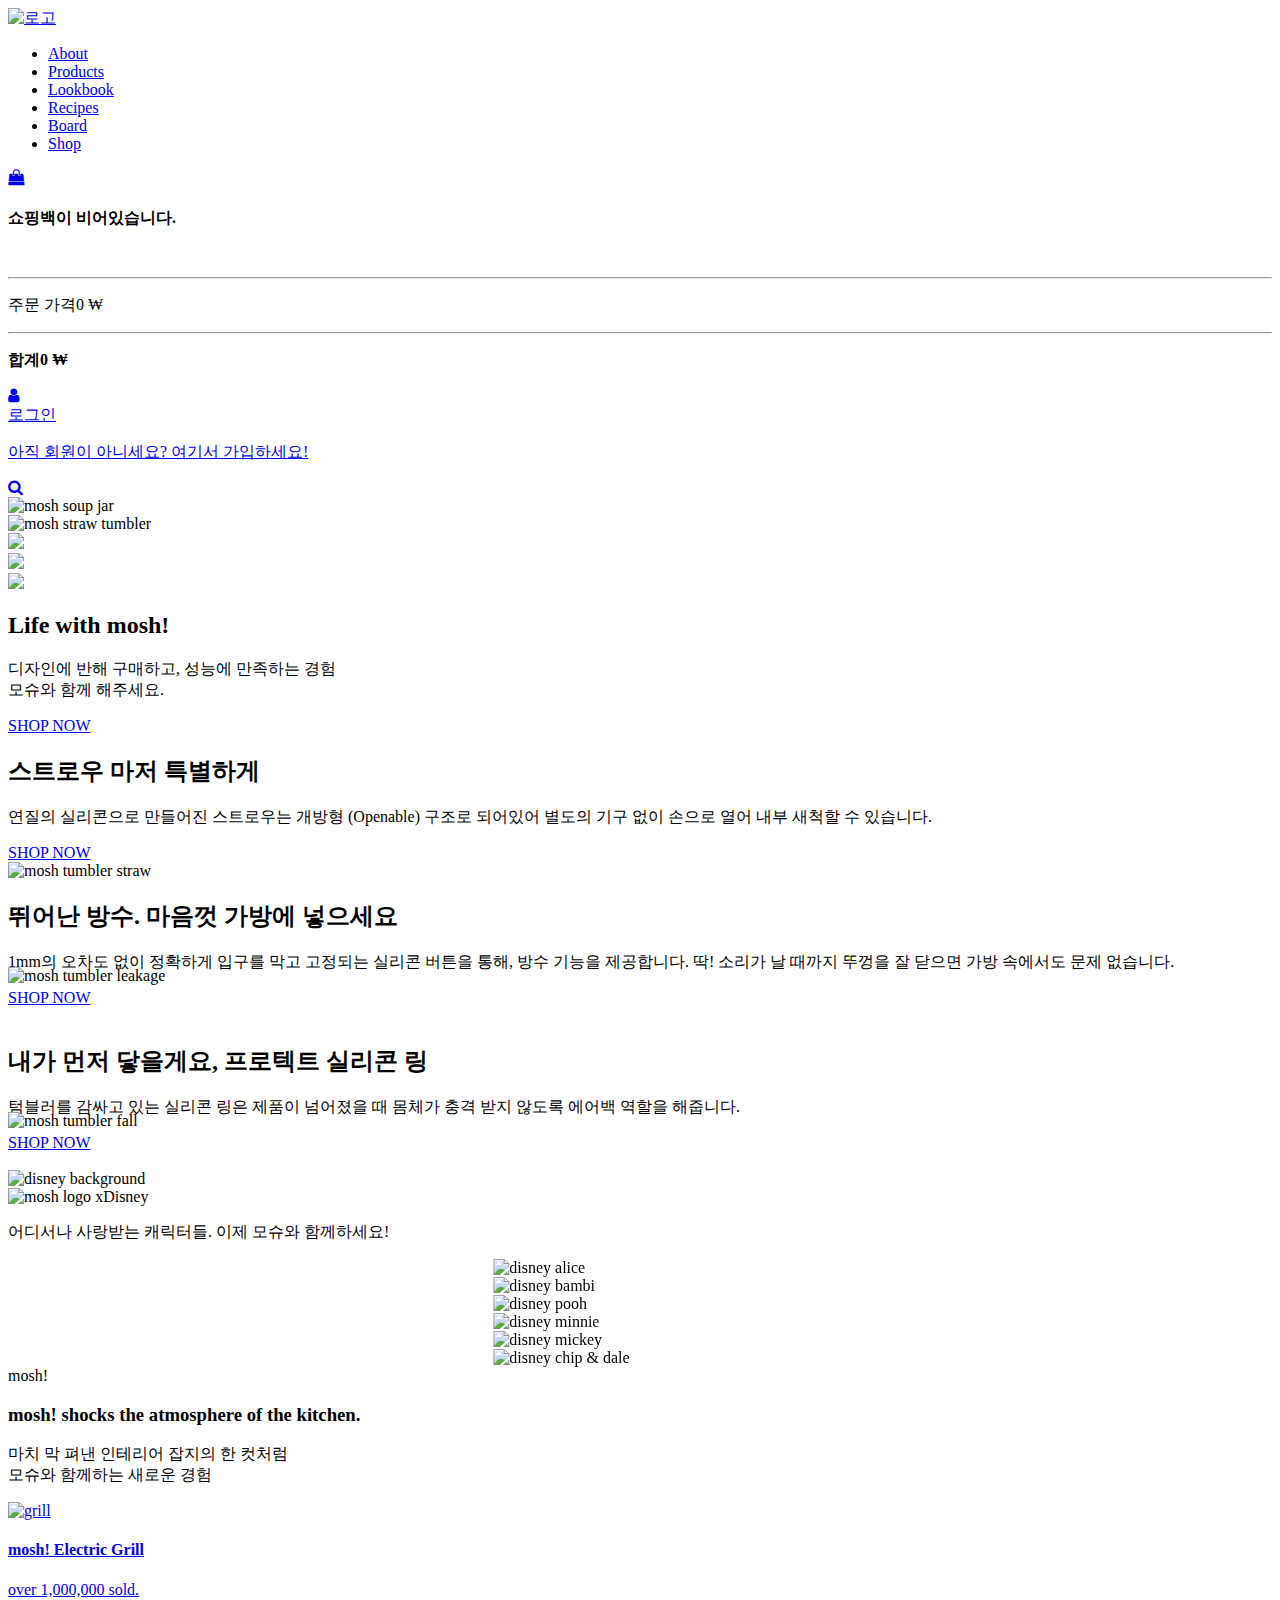
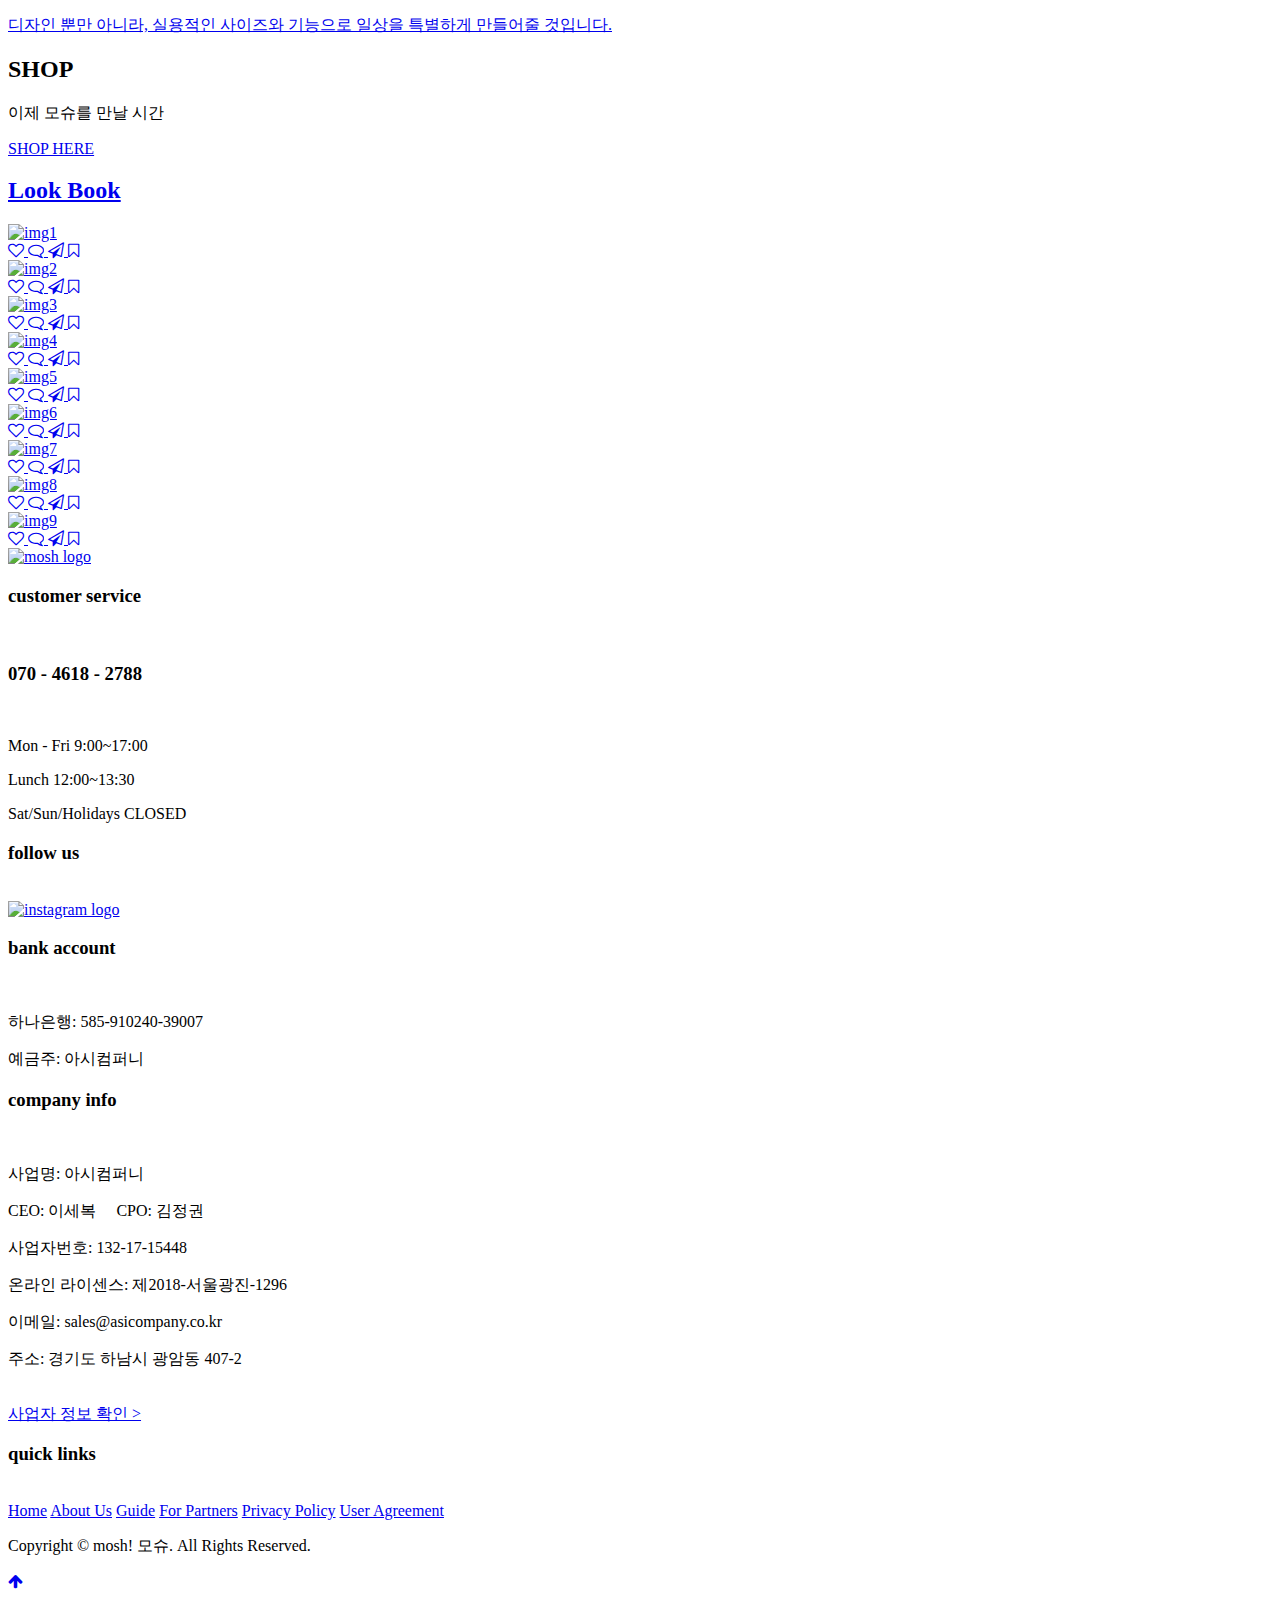
==== index.html @ 7c6d4aa0 "Add index.html and login.html" ====
<!DOCTYPE html>
<html lang="en">

<head>
    <meta charset="UTF-8">
    <meta http-equiv="X-UA-Compatible" content="IE=edge">
    <meta name="viewport" content="width=device-width, initial-scale=1.0">
    <title>mosh!</title>
    <link rel="shortcut icon" type="image/x-icon" href="images/logo_white.ico">

    <!-- jQuery CDN -->
    <script src="https://code.jquery.com/jquery-3.5.1.min.js"></script>

    <!-- Font Awesome -->
    <link href="http://maxcdn.bootstrapcdn.com/font-awesome/4.7.0/css/font-awesome.min.css" rel="stylesheet">
    <!-- Swiper -->
    <link rel="stylesheet" href="css/swiper.css">
    <!-- Custom CSS -->
    <link rel="stylesheet" href="css/common.css">
    <link rel="stylesheet" href="css/style.css">
    <link rel="stylesheet" href="css/style-responsive.css">

</head>

<body>
    <header class="container">
        <nav>
            <a href="index.html"><img src="images/logo_white.png" alt="로고" class="logo"></a>
            <ul class="gnb">
                <li><a href="#none">About</a></li>
                <li><a href="#none">Products</a></li>
                <li><a href="#none">Lookbook</a></li>
                <li><a href="#none">Recipes</a></li>
                <li><a href="#none">Board</a></li>
                <li><a href="#none">Shop</a></li>
            </ul>
            <div class="my-menu">
                <div class="hover-box">
                    <a href="#none"><i class="fa fa-shopping-bag"></i></a>
                    <div class="shopping-bag">
                        <h4>쇼핑백이 비어있습니다.</h4>
                        <br>
                        <hr>
                        <p><span>주문 가격</span><span>0 ₩</span></p>
                        <hr>
                        <p><strong>합계</strong><strong>0 ₩</strong></p>
                    </div>
                </div>
                <div class="hover-box">
                    <a href="login.html"><i class="fa fa-user"></i></a>
                    <div class="profile">
                        <a href="login.html">로그인</a>
                        <p><a href="#none">아직 회원이 아니세요? 여기서 가입하세요!</a></p>
                    </div>
                </div>
                <div class="hover-box">
                    <a href="#none"><i class="fa fa-search"></i></a>
                </div>
            </div>
            <div class="hamburger-menu">
                <span></span>
                <span></span>
                <span></span>
            </div>
        </nav>
    </header>

    <div class="container main-slide">
        <!-- Swiper -->
        <div class="swiper mySwiper">
            <div class="swiper-wrapper">
                <div class="swiper-slide">
                    <img src="images/soup-jar.jpg" alt="mosh soup jar">
                </div>
                <div class="swiper-slide">
                    <img src="images/straw-tumbler-lineup.jpg" alt="mosh straw tumbler">
                </div>
                <div class="swiper-slide">
                    <img src="images/mosh-milk-lineup.jpg">
                </div>
                <div class="swiper-slide">
                    <img src="images/mosh-toaster-lineup.jpg">
                </div>
                <div class="swiper-slide">
                    <img src="images/mosh-bottle-lineup.jpg">
                </div>
            </div>
            <div class="swiper-button-next"></div>
            <div class="swiper-button-prev"></div>
            <div class="swiper-pagination"></div>
        </div>
    </div>

    <div class="container intro">
        <div class="block-img">
            <!-- <img src="images/straw-tumbler-pastel-edit-1920.jpg" alt="mosh straw tumbler"> -->
        </div>
        <div class="block-txt-btn">
            <div class="txt">
                <h2>Life with mosh!</h2>
                <p>디자인에 반해 구매하고, 성능에 만족하는 경험<br>모슈와 함께 해주세요.</p>
            </div>
            <a class="btn-shop-now" href="#none">SHOP NOW</a>
        </div>
    </div>

    <div class="container sub-slide">
        <div class="swiper mySwiper">
            <div class="swiper-wrapper">
                <div class="swiper-slide">
                    <div class="center">
                        <div class="slide">
                            <div class="block-txt-btn">
                                <h2>스트로우 마저 특별하게</h2>
                                <p>연질의 실리콘으로 만들어진 스트로우는 개방형 (Openable) 구조로 되어있어 별도의 기구 없이 손으로 열어 내부 새척할 수 있습니다.</p>
                                <a class="btn-shop-now" href="#none">SHOP NOW</a>
                            </div>
                            <div class="image">
                                <img src="images/straw-tumbler-straw2.png" alt="mosh tumbler straw">
                            </div>
                        </div>
                    </div>
                </div>
                <div class="swiper-slide">
                    <div class="center">
                        <div class="slide">
                            <div class="block-txt-btn">
                                <h2>뛰어난 방수. 마음껏 가방에 넣으세요</h2>
                                <p>1mm의 오차도 없이 정확하게 입구를 막고 고정되는 실리콘 버튼을 통해, 방수 기능을 제공합니다. 딱! 소리가 날 때까지 뚜껑을 잘 닫으면 가방 속에서도
                                    문제 없습니다.
                                </p>
                                <a class="btn-shop-now" href="#none">SHOP NOW</a>
                            </div>
                            <div class="image">
                                <img src="images/straw-tumbler-bag.jpg" alt="mosh tumbler leakage"
                                    style="transform: translateY(-40px);">
                            </div>
                        </div>
                    </div>
                </div>
                <div class="swiper-slide">
                    <div class="center">
                        <div class="slide">
                            <div class="block-txt-btn">
                                <h2>내가 먼저 닿을게요, 프로텍트 실리콘 링</h2>
                                <p>텀블러를 감싸고 있는 실리콘 링은 제품이 넘어졌을 때 몸체가 충격 받지 않도록 에어백 역할을 해줍니다.</p>
                                <a class="btn-shop-now" href="#none">SHOP NOW</a>
                            </div>
                            <div class="image">
                                <img src="images/straw-tumbler-fall.gif" alt="mosh tumbler fall"
                                    style="transform: translateY(-40px);">
                            </div>
                        </div>
                    </div>
                </div>
                <div class="swiper-pagination"></div>
            </div>
        </div>
    </div>

    <div class="container disney">
        <div class="bg">
            <img src="images/disney-bg-final.png" alt="disney background">
        </div>
        <div class="inner">
            <div class="collab-logo">
                <img src="images/logo_white.png" alt="mosh logo">
                <span>x</span><span class="waltograph">Disney</span>
            </div>
            <p>어디서나 사랑받는 캐릭터들. 이제 모슈와 함께하세요!</p>
        </div>
        <!-- Swiper -->
        <div class="swiper mySwiper2">
            <div class="swiper-wrapper">
                <div class="swiper-slide"><img src="images/disney-alice.jpg" alt="disney alice"></div>
                <div class="swiper-slide"><img src="images/disney-bambi.jpg" alt="disney bambi"></div>
                <div class="swiper-slide"><img src="images/disney-pooh.jpg" alt="disney pooh"></div>
                <div class="swiper-slide"><img src="images/disney-minnie.jpg" alt="disney minnie"></div>
                <div class="swiper-slide"><img src="images/disney-mickey.jpg" alt="disney mickey"></div>
                <div class="swiper-slide"><img src="images/disney-chip-n-dale.jpg" alt="disney chip & dale"></div>
            </div>
            <div class="swiper-pagination"></div>
        </div>
    </div>

    <div class="container electronics">
        <div class="txt-box">
            <span>mosh!</span>
            <h3>mosh! shocks the atmosphere of the kitchen.</h3>
            <p>마치 막 펴낸 인테리어 잡지의 한 컷처럼<br>
                모슈와 함께하는 새로운 경험</p>
        </div>
        <div class="img-box">
            <a href="#none">
                <img src="images/grill-skewer.jpg" alt="grill">
            </a>
            <a class="txt-bg-box" href="#none">
                <h4>mosh! <span>Electric Grill</span></h4>
                <p>over 1,000,000 sold.</p>
                <p>디자인 뿐만 아니라, 실용적인 사이즈와 기능으로 일상을 특별하게 만들어줄 것입니다.</p>
            </a>
        </div>
    </div>

    <div class="container shop">
        <div class="bg">
            <div class="center">
                <h2>SHOP</h2>
                <p>이제 모슈를 만날 시간</p>
                <a class="btn-shop-now" href="#none">SHOP HERE</a>
            </div>
        </div>
    </div>

    <div class="container lookbook">
        <h2><a href="#none">Look Book</a></h2>
        <div class="insta-img">
            <a href="#none">
                <img src="images/insta1.jpg" alt="img1">
                <div class="insta-bar">
                    <i class="fa fa-heart-o"></i>
                    <i class="fa fa-comment-o fa-flip-horizontal"></i>
                    <i class="fa fa-paper-plane-o"></i>
                    <i class="fa fa-bookmark-o"></i>
                </div>
            </a>
            <a href="#none">
                <img src="images/insta3.jpg" alt="img2">
                <div class="insta-bar">
                    <i class="fa fa-heart-o"></i>
                    <i class="fa fa-comment-o fa-flip-horizontal"></i>
                    <i class="fa fa-paper-plane-o"></i>
                    <i class="fa fa-bookmark-o"></i>
                </div>
            </a>
            <a href="#none">
                <img src="images/insta22.jpg" alt="img3">
                <div class="insta-bar">
                    <i class="fa fa-heart-o"></i>
                    <i class="fa fa-comment-o fa-flip-horizontal"></i>
                    <i class="fa fa-paper-plane-o"></i>
                    <i class="fa fa-bookmark-o"></i>
                </div>
            </a>
            <a href="#none">
                <img src="images/insta12.gif" alt="img4">
                <div class="insta-bar">
                    <i class="fa fa-heart-o"></i>
                    <i class="fa fa-comment-o fa-flip-horizontal"></i>
                    <i class="fa fa-paper-plane-o"></i>
                    <i class="fa fa-bookmark-o"></i>
                </div>
            </a>
            <a href="#none">
                <img src="images/insta16.gif" alt="img5">
                <div class="insta-bar">
                    <i class="fa fa-heart-o"></i>
                    <i class="fa fa-comment-o fa-flip-horizontal"></i>
                    <i class="fa fa-paper-plane-o"></i>
                    <i class="fa fa-bookmark-o"></i>
                </div>
            </a>
            <a href="#none">
                <img src="images/insta6.gif" alt="img6">
                <div class="insta-bar">
                    <i class="fa fa-heart-o"></i>
                    <i class="fa fa-comment-o fa-flip-horizontal"></i>
                    <i class="fa fa-paper-plane-o"></i>
                    <i class="fa fa-bookmark-o"></i>
                </div>
            </a>
            <a href="#none">
                <img src="images/insta21.gif" alt="img7">
                <div class="insta-bar">
                    <i class="fa fa-heart-o"></i>
                    <i class="fa fa-comment-o fa-flip-horizontal"></i>
                    <i class="fa fa-paper-plane-o"></i>
                    <i class="fa fa-bookmark-o"></i>
                </div>
            </a>
            <a href="#none">
                <img src="images/insta20.gif" alt="img8">
                <div class="insta-bar">
                    <i class="fa fa-heart-o"></i>
                    <i class="fa fa-comment-o fa-flip-horizontal"></i>
                    <i class="fa fa-paper-plane-o"></i>
                    <i class="fa fa-bookmark-o"></i>
                </div>
            </a>
            <a href="#none">
                <img src="images/insta23.jpg" alt="img9">
                <div class="insta-bar">
                    <i class="fa fa-heart-o"></i>
                    <i class="fa fa-comment-o fa-flip-horizontal"></i>
                    <i class="fa fa-paper-plane-o"></i>
                    <i class="fa fa-bookmark-o"></i>
                </div>
            </a>
        </div>
    </div>

    <footer class="container">
        <div class="center">
            <div class="responsive-duo">
                <div class="block">
                    <a href="index.html"><img src="images/logo_white.png" alt="mosh logo"></a>
                </div>
                <div class="block">
                    <h3>customer service</h3><br>
                    <h3>070 - 4618 - 2788</h3><br>
                    <p><span>Mon - Fri</span> <span>9:00~17:00</span></p>
                    <p><span>Lunch</span> <span>12:00~13:30</span></p>
                    <p><span>Sat/Sun/Holidays</span> <span>CLOSED</span></p>
                </div>
            </div>
            <div class="responsive-duo">
                <div class="block">
                    <h3>follow us</h3><br>
                    <a href="#none"><img src="images/instagram-ar21-white.svg" alt="instagram logo"></a>
                </div>
                <div class="block kor">
                    <h3>bank account</h3><br>
                    <p>하나은행: 585-910240-39007</p>
                    <p>예금주: 아시컴퍼니</p>
                </div>
            </div>
            <div class="responsive-duo">
                <div class="block kor">
                    <h3>company info</h3><br>
                    <p>사업명: 아시컴퍼니</p>
                    <p>CEO: 이세복 &nbsp;&nbsp;&nbsp; CPO: 김정권</p>
                    <p>사업자번호: 132-17-15448</p>
                    <p>온라인 라이센스: 제2018-서울광진-1296</p>
                    <p>이메일: sales@asicompany.co.kr</p>
                    <p>주소: 경기도 하남시 광암동 407-2</p>
                    <br>
                    <a href="#none">사업자 정보 확인 ></a>
                </div>
                <div class="block">
                    <h3>quick links</h3><br>
                    <a href="#none">Home</a>
                    <a href="#none">About Us</a>
                    <a href="#none">Guide</a>
                    <a href="#none">For Partners</a>
                    <a href="#none">Privacy Policy</a>
                    <a href="#none">User Agreement</a>
                </div>
            </div>
        </div>
    </footer>
    <div class="copyright">
        <p>Copyright © mosh! 모슈. All Rights Reserved.</p>
    </div>


    <div class="totop">
        <a href="#"><i class="fa fa-arrow-up"></i></a>
    </div>

    <!-- Swiper JS -->
    <script src="https://unpkg.com/swiper/swiper-bundle.min.js"></script>

    <!-- Initialize Swiper -->
    <script>
        var swiper = new Swiper(".mySwiper", {
            centeredSlides: true,
            autoplay: {
                delay: 3500,
                disableOnInteraction: true,
            },
            pagination: {
                el: ".swiper-pagination",
                clickable: true,
            },
            navigation: {
                nextEl: ".swiper-button-next",
                prevEl: ".swiper-button-prev",
            },
        });

        var swiper = new Swiper(".mySwiper2", {
            slidesPerView: 4,
            centeredSlides: true,
            spaceBetween: 30,
            grabCursor: true,
            pagination: {
                el: ".swiper-pagination",
                clickable: true,
            },
            breakpoint: {
                768: {
                    slidesPerView: 2,
                }
            }
        });
    </script>
    <script src="js/custom.js"></script>
</body>

</html>
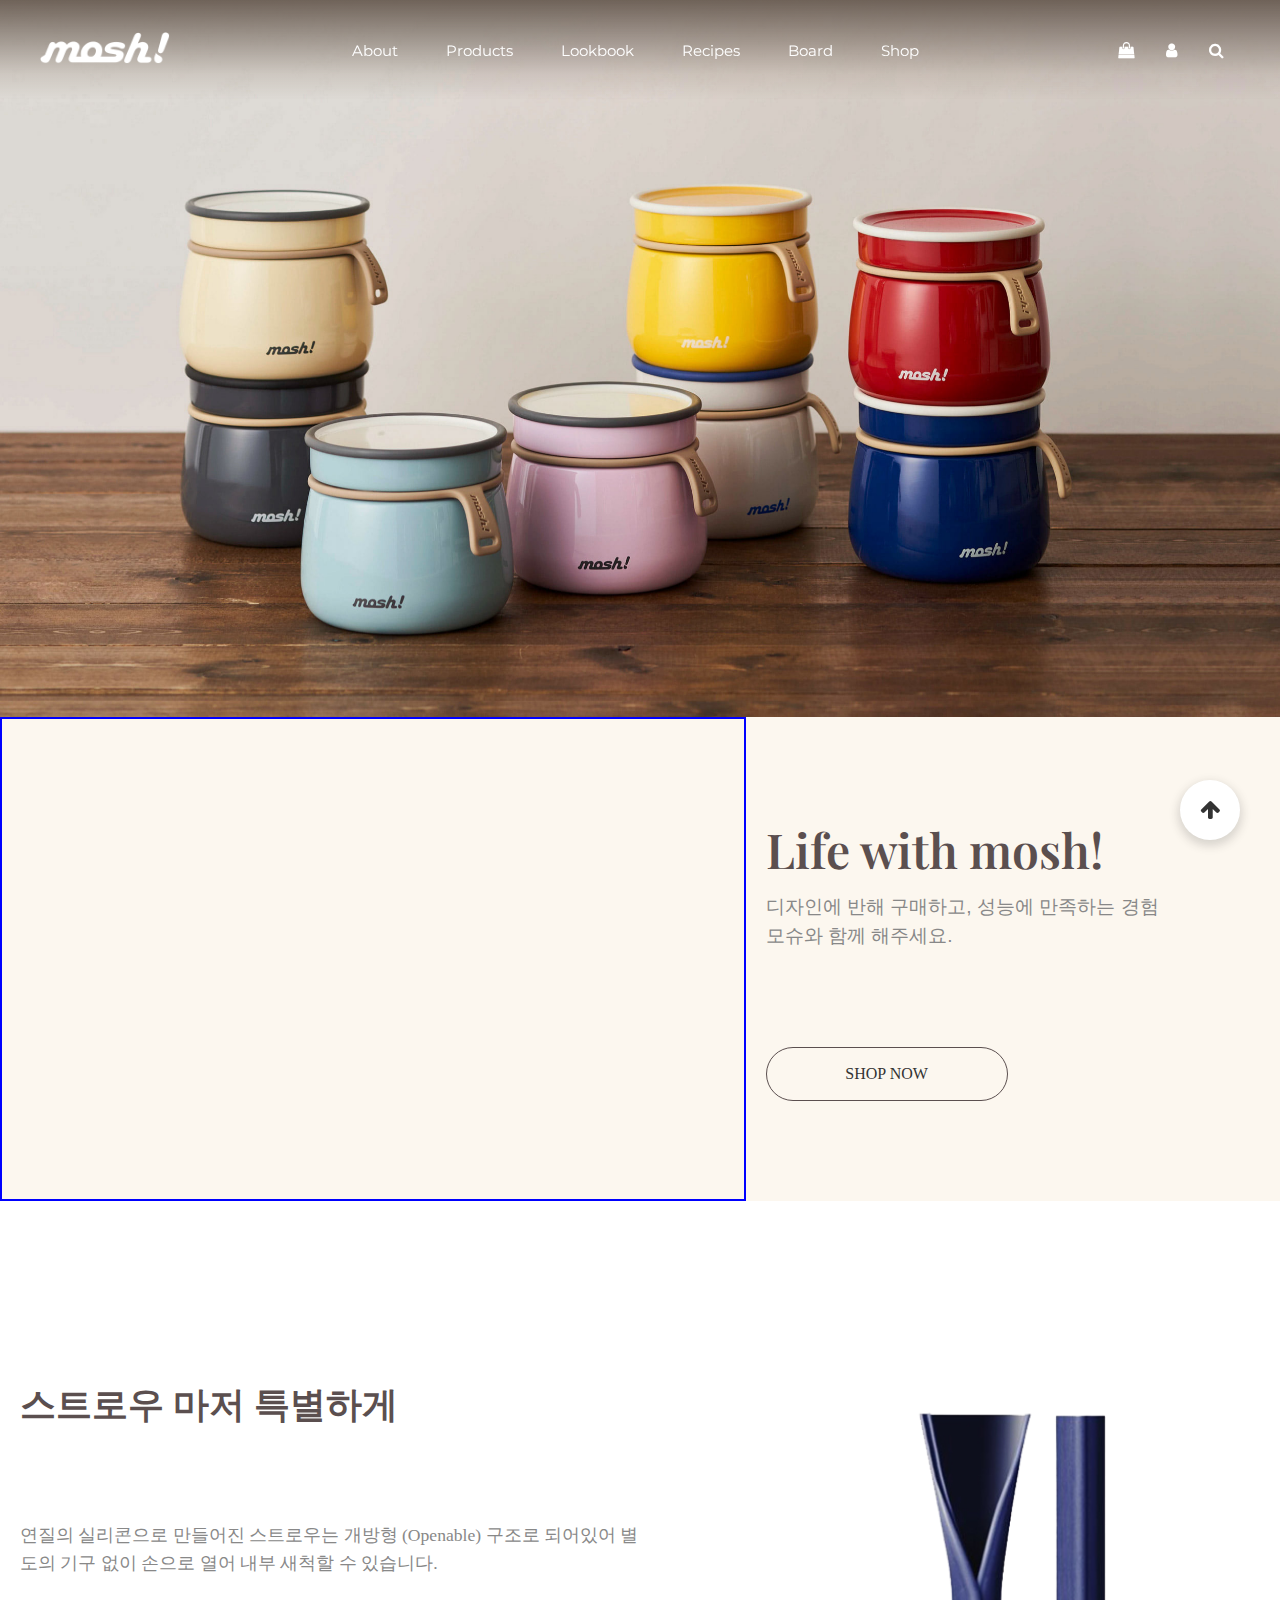
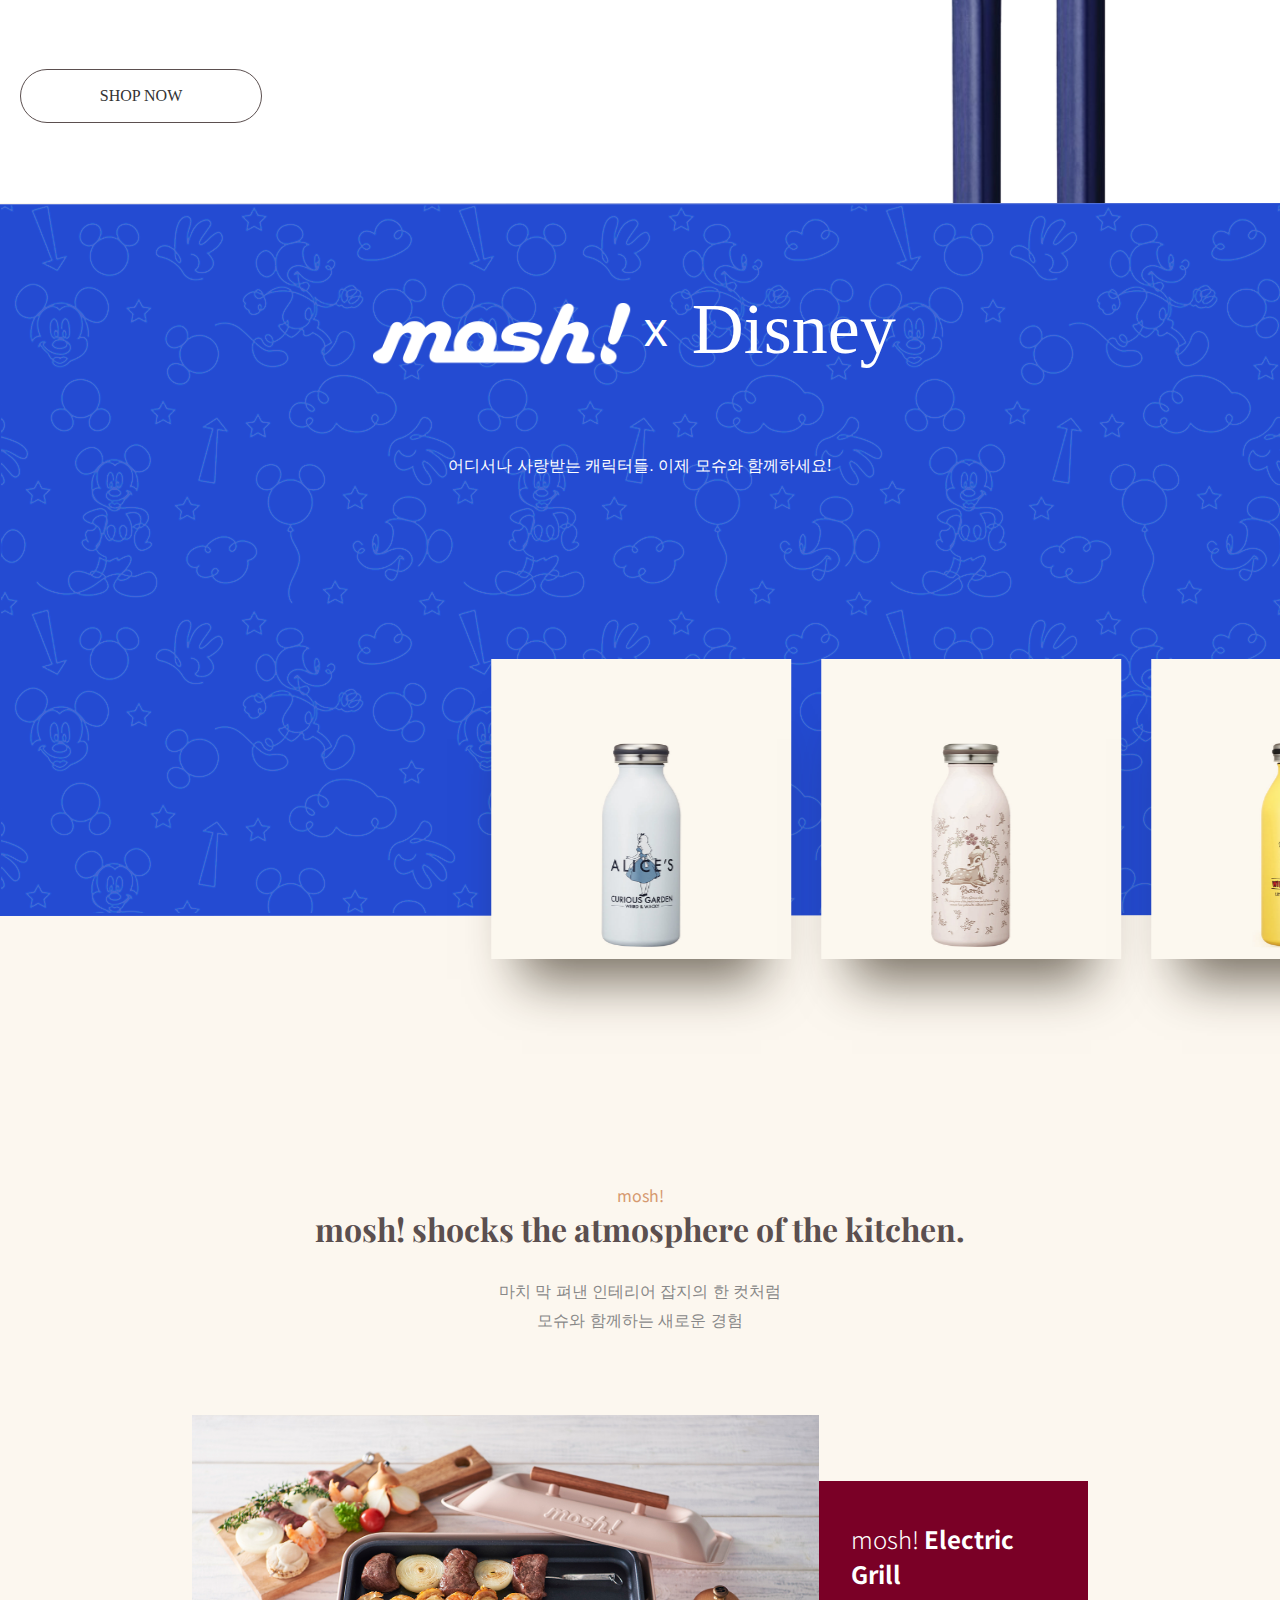
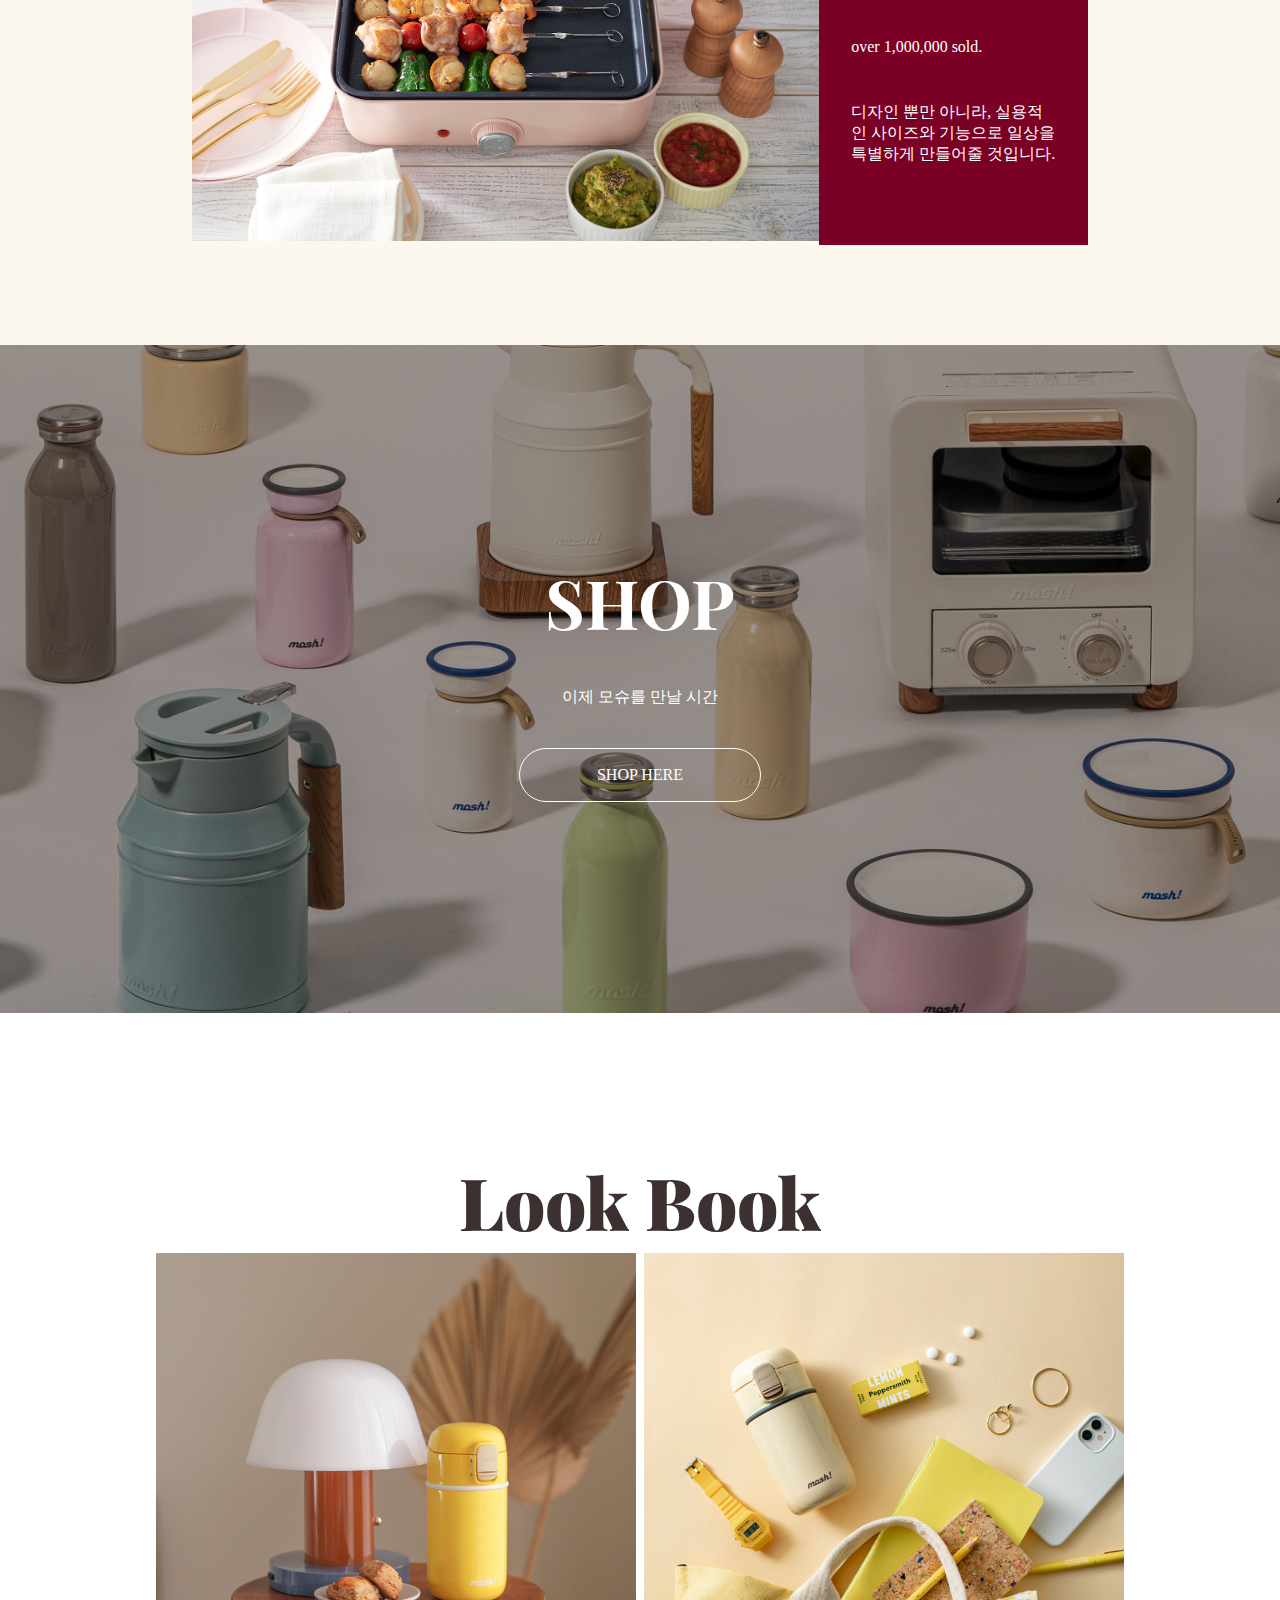
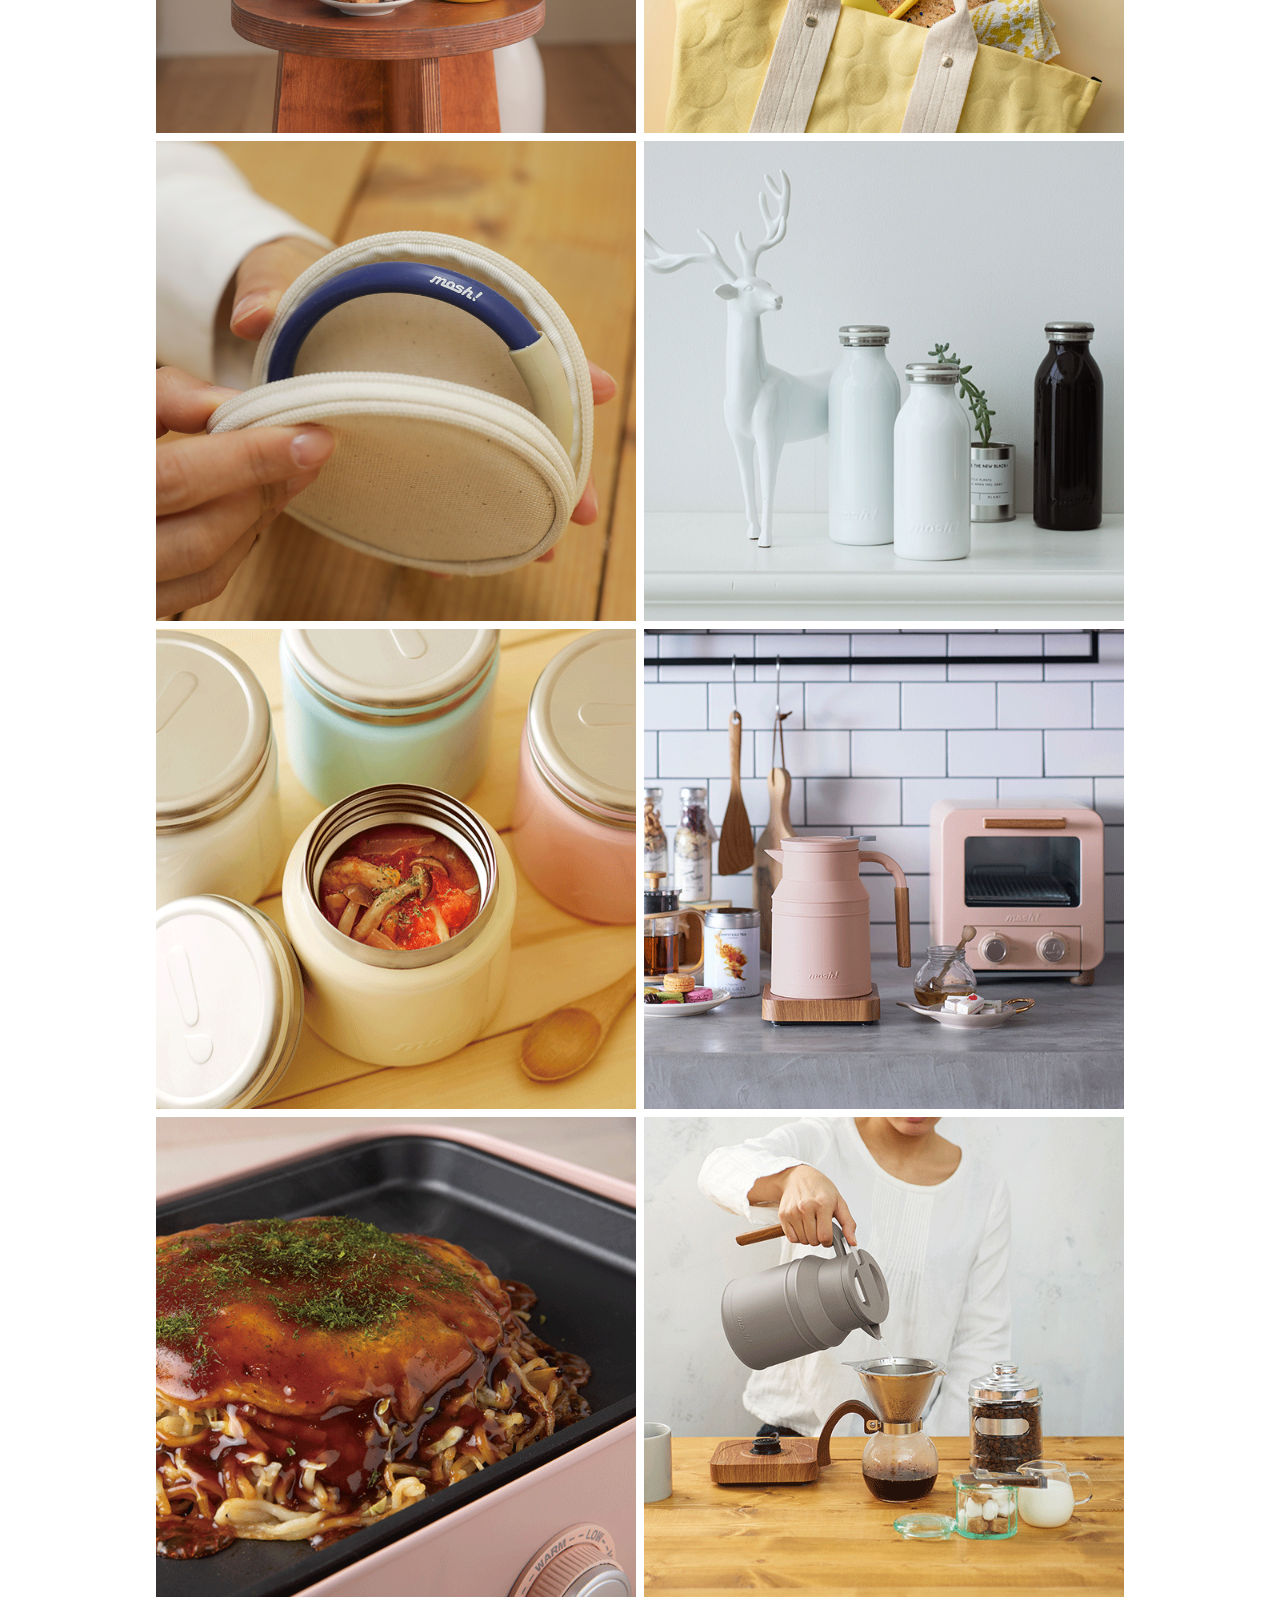
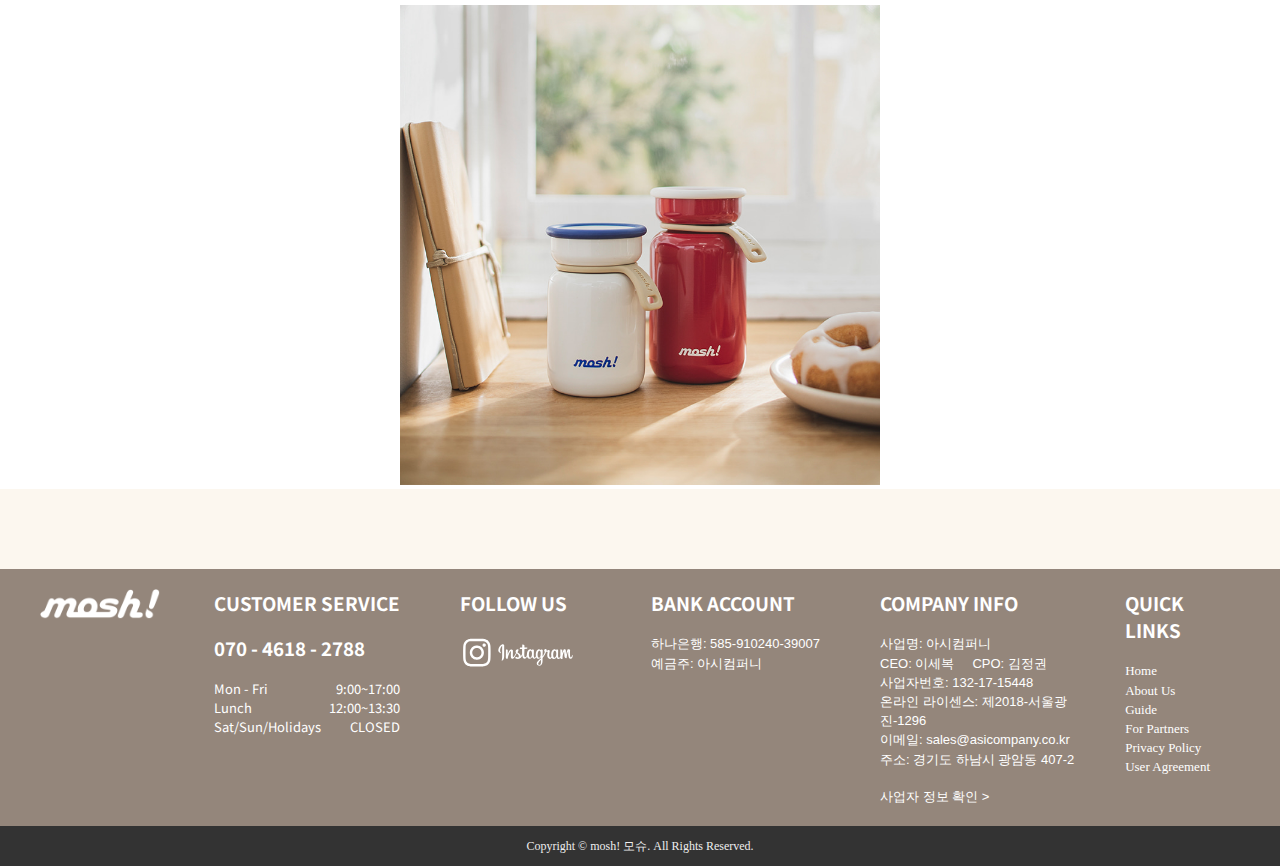
==== commit 46f46848: "Update index.html" ====
--- a/index.html
+++ b/index.html
@@ -2,399 +2,398 @@
 <html lang="en">
 
 <head>
-    <meta charset="UTF-8">
-    <meta http-equiv="X-UA-Compatible" content="IE=edge">
-    <meta name="viewport" content="width=device-width, initial-scale=1.0">
-    <title>mosh!</title>
-    <link rel="shortcut icon" type="image/x-icon" href="images/logo_white.ico">
-
-    <!-- jQuery CDN -->
-    <script src="https://code.jquery.com/jquery-3.5.1.min.js"></script>
-
-    <!-- Font Awesome -->
-    <link href="http://maxcdn.bootstrapcdn.com/font-awesome/4.7.0/css/font-awesome.min.css" rel="stylesheet">
+  <meta charset="UTF-8">
+  <meta http-equiv="X-UA-Compatible" content="IE=edge">
+  <meta name="viewport" content="width=device-width, initial-scale=1.0">
+  <title>mosh!</title>
+  <link rel="shortcut icon" type="image/x-icon" href="images/logo_white.ico">
+
+  <!-- jQuery CDN -->
+  <script src="https://code.jquery.com/jquery-3.5.1.min.js"></script>
+
+  <!-- Font Awesome -->
+  <link href="http://maxcdn.bootstrapcdn.com/font-awesome/4.7.0/css/font-awesome.min.css" rel="stylesheet">
+  <!-- Swiper -->
+  <link rel="stylesheet" href="css/swiper.css">
+  <!-- Custom CSS -->
+  <link rel="stylesheet" href="css/common.css">
+  <link rel="stylesheet" href="css/style.css">
+  <link rel="stylesheet" href="css/style-responsive.css">
+
+</head>
+
+<body>
+  <header class="container">
+    <nav>
+      <a href="index.html"><img src="images/logo_white.png" alt="로고" class="logo"></a>
+      <ul class="gnb">
+        <li><a href="#none">About</a></li>
+        <li><a href="products-latte.html">Products</a></li>
+        <li><a href="#none">Lookbook</a></li>
+        <li><a href="#none">Recipes</a></li>
+        <li><a href="#none">Board</a></li>
+        <li><a href="products-latte.html">Shop</a></li>
+      </ul>
+      <div class="my-menu">
+        <div class="hover-box">
+          <a href="#none"><i class="fa fa-shopping-bag"></i></a>
+          <div class="shopping-bag">
+            <h4>쇼핑백이 비어있습니다.</h4>
+            <br>
+            <hr>
+            <p><span>주문 가격</span><span>0 ₩</span></p>
+            <hr>
+            <p><strong>합계</strong><strong>0 ₩</strong></p>
+          </div>
+        </div>
+        <div class="hover-box">
+          <a href="login.html"><i class="fa fa-user"></i></a>
+          <div class="profile">
+            <a href="login.html">로그인</a>
+            <p><a href="#none">아직 회원이 아니세요? 여기서 가입하세요!</a></p>
+          </div>
+        </div>
+        <div class="hover-box">
+          <a href="#none"><i class="fa fa-search"></i></a>
+        </div>
+      </div>
+      <div class="hamburger-menu">
+        <span></span>
+        <span></span>
+        <span></span>
+      </div>
+    </nav>
+  </header>
+
+  <div class="container main-slide">
     <!-- Swiper -->
-    <link rel="stylesheet" href="css/swiper.css">
-    <!-- Custom CSS -->
-    <link rel="stylesheet" href="css/common.css">
-    <link rel="stylesheet" href="css/style.css">
-    <link rel="stylesheet" href="css/style-responsive.css">
-
-</head>
-
-<body>
-    <header class="container">
-        <nav>
-            <a href="index.html"><img src="images/logo_white.png" alt="로고" class="logo"></a>
-            <ul class="gnb">
-                <li><a href="#none">About</a></li>
-                <li><a href="#none">Products</a></li>
-                <li><a href="#none">Lookbook</a></li>
-                <li><a href="#none">Recipes</a></li>
-                <li><a href="#none">Board</a></li>
-                <li><a href="#none">Shop</a></li>
-            </ul>
-            <div class="my-menu">
-                <div class="hover-box">
-                    <a href="#none"><i class="fa fa-shopping-bag"></i></a>
-                    <div class="shopping-bag">
-                        <h4>쇼핑백이 비어있습니다.</h4>
-                        <br>
-                        <hr>
-                        <p><span>주문 가격</span><span>0 ₩</span></p>
-                        <hr>
-                        <p><strong>합계</strong><strong>0 ₩</strong></p>
-                    </div>
-                </div>
-                <div class="hover-box">
-                    <a href="login.html"><i class="fa fa-user"></i></a>
-                    <div class="profile">
-                        <a href="login.html">로그인</a>
-                        <p><a href="#none">아직 회원이 아니세요? 여기서 가입하세요!</a></p>
-                    </div>
-                </div>
-                <div class="hover-box">
-                    <a href="#none"><i class="fa fa-search"></i></a>
-                </div>
+    <div class="swiper mySwiper">
+      <div class="swiper-wrapper">
+        <div class="swiper-slide">
+          <img src="images/soup-jar.jpg" alt="mosh soup jar">
+        </div>
+        <div class="swiper-slide">
+          <img src="images/straw-tumbler-lineup.jpg" alt="mosh straw tumbler">
+        </div>
+        <div class="swiper-slide">
+          <img src="images/mosh-milk-lineup.jpg">
+        </div>
+        <div class="swiper-slide">
+          <img src="images/mosh-toaster-lineup.jpg">
+        </div>
+        <div class="swiper-slide">
+          <img src="images/mosh-bottle-lineup.jpg">
+        </div>
+      </div>
+      <div class="swiper-button-next"></div>
+      <div class="swiper-button-prev"></div>
+      <div class="swiper-pagination"></div>
+    </div>
+  </div>
+
+  <div class="container intro">
+    <div class="block-img">
+      <!-- <img src="images/straw-tumbler-pastel-edit-1920.jpg" alt="mosh straw tumbler"> -->
+    </div>
+    <div class="block-txt-btn">
+      <div class="txt">
+        <h2>Life with mosh!</h2>
+        <p>디자인에 반해 구매하고, 성능에 만족하는 경험<br>모슈와 함께 해주세요.</p>
+      </div>
+      <a class="btn-shop-now" href="#none">SHOP NOW</a>
+    </div>
+  </div>
+
+  <div class="container sub-slide">
+    <div class="swiper mySwiper">
+      <div class="swiper-wrapper">
+        <div class="swiper-slide">
+          <div class="center">
+            <div class="slide">
+              <div class="block-txt-btn">
+                <h2>스트로우 마저 특별하게</h2>
+                <p>연질의 실리콘으로 만들어진 스트로우는 개방형 (Openable) 구조로 되어있어 별도의 기구 없이 손으로 열어 내부 새척할 수 있습니다.</p>
+                <a class="btn-shop-now" href="#none">SHOP NOW</a>
+              </div>
+              <div class="image">
+                <img src="images/straw-tumbler-straw2.png" alt="mosh tumbler straw">
+              </div>
             </div>
-            <div class="hamburger-menu">
-                <span></span>
-                <span></span>
-                <span></span>
+          </div>
+        </div>
+        <div class="swiper-slide">
+          <div class="center">
+            <div class="slide">
+              <div class="block-txt-btn">
+                <h2>뛰어난 방수. 마음껏 가방에 넣으세요</h2>
+                <p>1mm의 오차도 없이 정확하게 입구를 막고 고정되는 실리콘 버튼을 통해, 방수 기능을 제공합니다. 딱! 소리가 날 때까지 뚜껑을 잘 닫으면 가방 속에서도
+                  문제 없습니다.
+                </p>
+                <a class="btn-shop-now" href="#none">SHOP NOW</a>
+              </div>
+              <div class="image">
+                <img src="images/straw-tumbler-bag.jpg" alt="mosh tumbler leakage"
+                  style="transform: translateY(-40px);">
+              </div>
             </div>
-        </nav>
-    </header>
-
-    <div class="container main-slide">
-        <!-- Swiper -->
-        <div class="swiper mySwiper">
-            <div class="swiper-wrapper">
-                <div class="swiper-slide">
-                    <img src="images/soup-jar.jpg" alt="mosh soup jar">
-                </div>
-                <div class="swiper-slide">
-                    <img src="images/straw-tumbler-lineup.jpg" alt="mosh straw tumbler">
-                </div>
-                <div class="swiper-slide">
-                    <img src="images/mosh-milk-lineup.jpg">
-                </div>
-                <div class="swiper-slide">
-                    <img src="images/mosh-toaster-lineup.jpg">
-                </div>
-                <div class="swiper-slide">
-                    <img src="images/mosh-bottle-lineup.jpg">
-                </div>
+          </div>
+        </div>
+        <div class="swiper-slide">
+          <div class="center">
+            <div class="slide">
+              <div class="block-txt-btn">
+                <h2>내가 먼저 닿을게요, 프로텍트 실리콘 링</h2>
+                <p>텀블러를 감싸고 있는 실리콘 링은 제품이 넘어졌을 때 몸체가 충격 받지 않도록 에어백 역할을 해줍니다.</p>
+                <a class="btn-shop-now" href="#none">SHOP NOW</a>
+              </div>
+              <div class="image">
+                <img src="images/straw-tumbler-fall.gif" alt="mosh tumbler fall" style="transform: translateY(-40px);">
+              </div>
             </div>
-            <div class="swiper-button-next"></div>
-            <div class="swiper-button-prev"></div>
-            <div class="swiper-pagination"></div>
-        </div>
-    </div>
-
-    <div class="container intro">
-        <div class="block-img">
-            <!-- <img src="images/straw-tumbler-pastel-edit-1920.jpg" alt="mosh straw tumbler"> -->
-        </div>
-        <div class="block-txt-btn">
-            <div class="txt">
-                <h2>Life with mosh!</h2>
-                <p>디자인에 반해 구매하고, 성능에 만족하는 경험<br>모슈와 함께 해주세요.</p>
-            </div>
-            <a class="btn-shop-now" href="#none">SHOP NOW</a>
-        </div>
-    </div>
-
-    <div class="container sub-slide">
-        <div class="swiper mySwiper">
-            <div class="swiper-wrapper">
-                <div class="swiper-slide">
-                    <div class="center">
-                        <div class="slide">
-                            <div class="block-txt-btn">
-                                <h2>스트로우 마저 특별하게</h2>
-                                <p>연질의 실리콘으로 만들어진 스트로우는 개방형 (Openable) 구조로 되어있어 별도의 기구 없이 손으로 열어 내부 새척할 수 있습니다.</p>
-                                <a class="btn-shop-now" href="#none">SHOP NOW</a>
-                            </div>
-                            <div class="image">
-                                <img src="images/straw-tumbler-straw2.png" alt="mosh tumbler straw">
-                            </div>
-                        </div>
-                    </div>
-                </div>
-                <div class="swiper-slide">
-                    <div class="center">
-                        <div class="slide">
-                            <div class="block-txt-btn">
-                                <h2>뛰어난 방수. 마음껏 가방에 넣으세요</h2>
-                                <p>1mm의 오차도 없이 정확하게 입구를 막고 고정되는 실리콘 버튼을 통해, 방수 기능을 제공합니다. 딱! 소리가 날 때까지 뚜껑을 잘 닫으면 가방 속에서도
-                                    문제 없습니다.
-                                </p>
-                                <a class="btn-shop-now" href="#none">SHOP NOW</a>
-                            </div>
-                            <div class="image">
-                                <img src="images/straw-tumbler-bag.jpg" alt="mosh tumbler leakage"
-                                    style="transform: translateY(-40px);">
-                            </div>
-                        </div>
-                    </div>
-                </div>
-                <div class="swiper-slide">
-                    <div class="center">
-                        <div class="slide">
-                            <div class="block-txt-btn">
-                                <h2>내가 먼저 닿을게요, 프로텍트 실리콘 링</h2>
-                                <p>텀블러를 감싸고 있는 실리콘 링은 제품이 넘어졌을 때 몸체가 충격 받지 않도록 에어백 역할을 해줍니다.</p>
-                                <a class="btn-shop-now" href="#none">SHOP NOW</a>
-                            </div>
-                            <div class="image">
-                                <img src="images/straw-tumbler-fall.gif" alt="mosh tumbler fall"
-                                    style="transform: translateY(-40px);">
-                            </div>
-                        </div>
-                    </div>
-                </div>
-                <div class="swiper-pagination"></div>
-            </div>
-        </div>
-    </div>
-
-    <div class="container disney">
-        <div class="bg">
-            <img src="images/disney-bg-final.png" alt="disney background">
-        </div>
-        <div class="inner">
-            <div class="collab-logo">
-                <img src="images/logo_white.png" alt="mosh logo">
-                <span>x</span><span class="waltograph">Disney</span>
-            </div>
-            <p>어디서나 사랑받는 캐릭터들. 이제 모슈와 함께하세요!</p>
-        </div>
-        <!-- Swiper -->
-        <div class="swiper mySwiper2">
-            <div class="swiper-wrapper">
-                <div class="swiper-slide"><img src="images/disney-alice.jpg" alt="disney alice"></div>
-                <div class="swiper-slide"><img src="images/disney-bambi.jpg" alt="disney bambi"></div>
-                <div class="swiper-slide"><img src="images/disney-pooh.jpg" alt="disney pooh"></div>
-                <div class="swiper-slide"><img src="images/disney-minnie.jpg" alt="disney minnie"></div>
-                <div class="swiper-slide"><img src="images/disney-mickey.jpg" alt="disney mickey"></div>
-                <div class="swiper-slide"><img src="images/disney-chip-n-dale.jpg" alt="disney chip & dale"></div>
-            </div>
-            <div class="swiper-pagination"></div>
-        </div>
-    </div>
-
-    <div class="container electronics">
-        <div class="txt-box">
-            <span>mosh!</span>
-            <h3>mosh! shocks the atmosphere of the kitchen.</h3>
-            <p>마치 막 펴낸 인테리어 잡지의 한 컷처럼<br>
-                모슈와 함께하는 새로운 경험</p>
-        </div>
-        <div class="img-box">
-            <a href="#none">
-                <img src="images/grill-skewer.jpg" alt="grill">
-            </a>
-            <a class="txt-bg-box" href="#none">
-                <h4>mosh! <span>Electric Grill</span></h4>
-                <p>over 1,000,000 sold.</p>
-                <p>디자인 뿐만 아니라, 실용적인 사이즈와 기능으로 일상을 특별하게 만들어줄 것입니다.</p>
-            </a>
-        </div>
-    </div>
-
-    <div class="container shop">
-        <div class="bg">
-            <div class="center">
-                <h2>SHOP</h2>
-                <p>이제 모슈를 만날 시간</p>
-                <a class="btn-shop-now" href="#none">SHOP HERE</a>
-            </div>
-        </div>
-    </div>
-
-    <div class="container lookbook">
-        <h2><a href="#none">Look Book</a></h2>
-        <div class="insta-img">
-            <a href="#none">
-                <img src="images/insta1.jpg" alt="img1">
-                <div class="insta-bar">
-                    <i class="fa fa-heart-o"></i>
-                    <i class="fa fa-comment-o fa-flip-horizontal"></i>
-                    <i class="fa fa-paper-plane-o"></i>
-                    <i class="fa fa-bookmark-o"></i>
-                </div>
-            </a>
-            <a href="#none">
-                <img src="images/insta3.jpg" alt="img2">
-                <div class="insta-bar">
-                    <i class="fa fa-heart-o"></i>
-                    <i class="fa fa-comment-o fa-flip-horizontal"></i>
-                    <i class="fa fa-paper-plane-o"></i>
-                    <i class="fa fa-bookmark-o"></i>
-                </div>
-            </a>
-            <a href="#none">
-                <img src="images/insta22.jpg" alt="img3">
-                <div class="insta-bar">
-                    <i class="fa fa-heart-o"></i>
-                    <i class="fa fa-comment-o fa-flip-horizontal"></i>
-                    <i class="fa fa-paper-plane-o"></i>
-                    <i class="fa fa-bookmark-o"></i>
-                </div>
-            </a>
-            <a href="#none">
-                <img src="images/insta12.gif" alt="img4">
-                <div class="insta-bar">
-                    <i class="fa fa-heart-o"></i>
-                    <i class="fa fa-comment-o fa-flip-horizontal"></i>
-                    <i class="fa fa-paper-plane-o"></i>
-                    <i class="fa fa-bookmark-o"></i>
-                </div>
-            </a>
-            <a href="#none">
-                <img src="images/insta16.gif" alt="img5">
-                <div class="insta-bar">
-                    <i class="fa fa-heart-o"></i>
-                    <i class="fa fa-comment-o fa-flip-horizontal"></i>
-                    <i class="fa fa-paper-plane-o"></i>
-                    <i class="fa fa-bookmark-o"></i>
-                </div>
-            </a>
-            <a href="#none">
-                <img src="images/insta6.gif" alt="img6">
-                <div class="insta-bar">
-                    <i class="fa fa-heart-o"></i>
-                    <i class="fa fa-comment-o fa-flip-horizontal"></i>
-                    <i class="fa fa-paper-plane-o"></i>
-                    <i class="fa fa-bookmark-o"></i>
-                </div>
-            </a>
-            <a href="#none">
-                <img src="images/insta21.gif" alt="img7">
-                <div class="insta-bar">
-                    <i class="fa fa-heart-o"></i>
-                    <i class="fa fa-comment-o fa-flip-horizontal"></i>
-                    <i class="fa fa-paper-plane-o"></i>
-                    <i class="fa fa-bookmark-o"></i>
-                </div>
-            </a>
-            <a href="#none">
-                <img src="images/insta20.gif" alt="img8">
-                <div class="insta-bar">
-                    <i class="fa fa-heart-o"></i>
-                    <i class="fa fa-comment-o fa-flip-horizontal"></i>
-                    <i class="fa fa-paper-plane-o"></i>
-                    <i class="fa fa-bookmark-o"></i>
-                </div>
-            </a>
-            <a href="#none">
-                <img src="images/insta23.jpg" alt="img9">
-                <div class="insta-bar">
-                    <i class="fa fa-heart-o"></i>
-                    <i class="fa fa-comment-o fa-flip-horizontal"></i>
-                    <i class="fa fa-paper-plane-o"></i>
-                    <i class="fa fa-bookmark-o"></i>
-                </div>
-            </a>
-        </div>
-    </div>
-
-    <footer class="container">
-        <div class="center">
-            <div class="responsive-duo">
-                <div class="block">
-                    <a href="index.html"><img src="images/logo_white.png" alt="mosh logo"></a>
-                </div>
-                <div class="block">
-                    <h3>customer service</h3><br>
-                    <h3>070 - 4618 - 2788</h3><br>
-                    <p><span>Mon - Fri</span> <span>9:00~17:00</span></p>
-                    <p><span>Lunch</span> <span>12:00~13:30</span></p>
-                    <p><span>Sat/Sun/Holidays</span> <span>CLOSED</span></p>
-                </div>
-            </div>
-            <div class="responsive-duo">
-                <div class="block">
-                    <h3>follow us</h3><br>
-                    <a href="#none"><img src="images/instagram-ar21-white.svg" alt="instagram logo"></a>
-                </div>
-                <div class="block kor">
-                    <h3>bank account</h3><br>
-                    <p>하나은행: 585-910240-39007</p>
-                    <p>예금주: 아시컴퍼니</p>
-                </div>
-            </div>
-            <div class="responsive-duo">
-                <div class="block kor">
-                    <h3>company info</h3><br>
-                    <p>사업명: 아시컴퍼니</p>
-                    <p>CEO: 이세복 &nbsp;&nbsp;&nbsp; CPO: 김정권</p>
-                    <p>사업자번호: 132-17-15448</p>
-                    <p>온라인 라이센스: 제2018-서울광진-1296</p>
-                    <p>이메일: sales@asicompany.co.kr</p>
-                    <p>주소: 경기도 하남시 광암동 407-2</p>
-                    <br>
-                    <a href="#none">사업자 정보 확인 ></a>
-                </div>
-                <div class="block">
-                    <h3>quick links</h3><br>
-                    <a href="#none">Home</a>
-                    <a href="#none">About Us</a>
-                    <a href="#none">Guide</a>
-                    <a href="#none">For Partners</a>
-                    <a href="#none">Privacy Policy</a>
-                    <a href="#none">User Agreement</a>
-                </div>
-            </div>
-        </div>
-    </footer>
-    <div class="copyright">
-        <p>Copyright © mosh! 모슈. All Rights Reserved.</p>
-    </div>
-
-
-    <div class="totop">
-        <a href="#"><i class="fa fa-arrow-up"></i></a>
-    </div>
-
-    <!-- Swiper JS -->
-    <script src="https://unpkg.com/swiper/swiper-bundle.min.js"></script>
-
-    <!-- Initialize Swiper -->
-    <script>
-        var swiper = new Swiper(".mySwiper", {
-            centeredSlides: true,
-            autoplay: {
-                delay: 3500,
-                disableOnInteraction: true,
-            },
-            pagination: {
-                el: ".swiper-pagination",
-                clickable: true,
-            },
-            navigation: {
-                nextEl: ".swiper-button-next",
-                prevEl: ".swiper-button-prev",
-            },
-        });
-
-        var swiper = new Swiper(".mySwiper2", {
-            slidesPerView: 4,
-            centeredSlides: true,
-            spaceBetween: 30,
-            grabCursor: true,
-            pagination: {
-                el: ".swiper-pagination",
-                clickable: true,
-            },
-            breakpoint: {
-                768: {
-                    slidesPerView: 2,
-                }
-            }
-        });
-    </script>
-    <script src="js/custom.js"></script>
+          </div>
+        </div>
+        <div class="swiper-pagination"></div>
+      </div>
+    </div>
+  </div>
+
+  <div class="container disney">
+    <div class="bg">
+      <img src="images/disney-bg-final.png" alt="disney background">
+    </div>
+    <div class="inner">
+      <div class="collab-logo">
+        <img src="images/logo_white.png" alt="mosh logo">
+        <span>x</span><span class="waltograph">Disney</span>
+      </div>
+      <p>어디서나 사랑받는 캐릭터들. 이제 모슈와 함께하세요!</p>
+    </div>
+    <!-- Swiper -->
+    <div class="swiper mySwiper2">
+      <div class="swiper-wrapper">
+        <div class="swiper-slide"><img src="images/disney-alice.jpg" alt="disney alice"></div>
+        <div class="swiper-slide"><img src="images/disney-bambi.jpg" alt="disney bambi"></div>
+        <div class="swiper-slide"><img src="images/disney-pooh.jpg" alt="disney pooh"></div>
+        <div class="swiper-slide"><img src="images/disney-minnie.jpg" alt="disney minnie"></div>
+        <div class="swiper-slide"><img src="images/disney-mickey.jpg" alt="disney mickey"></div>
+        <div class="swiper-slide"><img src="images/disney-chip-n-dale.jpg" alt="disney chip & dale"></div>
+      </div>
+      <div class="swiper-pagination"></div>
+    </div>
+  </div>
+
+  <div class="container electronics">
+    <div class="txt-box">
+      <span>mosh!</span>
+      <h3>mosh! shocks the atmosphere of the kitchen.</h3>
+      <p>마치 막 펴낸 인테리어 잡지의 한 컷처럼<br>
+        모슈와 함께하는 새로운 경험</p>
+    </div>
+    <div class="img-box">
+      <a href="#none">
+        <img src="images/grill-skewer.jpg" alt="grill">
+      </a>
+      <a class="txt-bg-box" href="#none">
+        <h4>mosh! <span>Electric Grill</span></h4>
+        <p>over 1,000,000 sold.</p>
+        <p>디자인 뿐만 아니라, 실용적인 사이즈와 기능으로 일상을 특별하게 만들어줄 것입니다.</p>
+      </a>
+    </div>
+  </div>
+
+  <div class="container shop">
+    <div class="bg">
+      <div class="center">
+        <h2>SHOP</h2>
+        <p>이제 모슈를 만날 시간</p>
+        <a class="btn-shop-now" href="#none">SHOP HERE</a>
+      </div>
+    </div>
+  </div>
+
+  <div class="container lookbook">
+    <h2><a href="#none">Look Book</a></h2>
+    <div class="insta-img">
+      <a href="#none">
+        <img src="images/insta1.jpg" alt="img1">
+        <div class="insta-bar">
+          <i class="fa fa-heart-o"></i>
+          <i class="fa fa-comment-o fa-flip-horizontal"></i>
+          <i class="fa fa-paper-plane-o"></i>
+          <i class="fa fa-bookmark-o"></i>
+        </div>
+      </a>
+      <a href="#none">
+        <img src="images/insta3.jpg" alt="img2">
+        <div class="insta-bar">
+          <i class="fa fa-heart-o"></i>
+          <i class="fa fa-comment-o fa-flip-horizontal"></i>
+          <i class="fa fa-paper-plane-o"></i>
+          <i class="fa fa-bookmark-o"></i>
+        </div>
+      </a>
+      <a href="#none">
+        <img src="images/insta22.jpg" alt="img3">
+        <div class="insta-bar">
+          <i class="fa fa-heart-o"></i>
+          <i class="fa fa-comment-o fa-flip-horizontal"></i>
+          <i class="fa fa-paper-plane-o"></i>
+          <i class="fa fa-bookmark-o"></i>
+        </div>
+      </a>
+      <a href="#none">
+        <img src="images/insta12.gif" alt="img4">
+        <div class="insta-bar">
+          <i class="fa fa-heart-o"></i>
+          <i class="fa fa-comment-o fa-flip-horizontal"></i>
+          <i class="fa fa-paper-plane-o"></i>
+          <i class="fa fa-bookmark-o"></i>
+        </div>
+      </a>
+      <a href="#none">
+        <img src="images/insta16.gif" alt="img5">
+        <div class="insta-bar">
+          <i class="fa fa-heart-o"></i>
+          <i class="fa fa-comment-o fa-flip-horizontal"></i>
+          <i class="fa fa-paper-plane-o"></i>
+          <i class="fa fa-bookmark-o"></i>
+        </div>
+      </a>
+      <a href="#none">
+        <img src="images/insta6.gif" alt="img6">
+        <div class="insta-bar">
+          <i class="fa fa-heart-o"></i>
+          <i class="fa fa-comment-o fa-flip-horizontal"></i>
+          <i class="fa fa-paper-plane-o"></i>
+          <i class="fa fa-bookmark-o"></i>
+        </div>
+      </a>
+      <a href="#none">
+        <img src="images/insta21.gif" alt="img7">
+        <div class="insta-bar">
+          <i class="fa fa-heart-o"></i>
+          <i class="fa fa-comment-o fa-flip-horizontal"></i>
+          <i class="fa fa-paper-plane-o"></i>
+          <i class="fa fa-bookmark-o"></i>
+        </div>
+      </a>
+      <a href="#none">
+        <img src="images/insta20.gif" alt="img8">
+        <div class="insta-bar">
+          <i class="fa fa-heart-o"></i>
+          <i class="fa fa-comment-o fa-flip-horizontal"></i>
+          <i class="fa fa-paper-plane-o"></i>
+          <i class="fa fa-bookmark-o"></i>
+        </div>
+      </a>
+      <a href="#none">
+        <img src="images/insta23.jpg" alt="img9">
+        <div class="insta-bar">
+          <i class="fa fa-heart-o"></i>
+          <i class="fa fa-comment-o fa-flip-horizontal"></i>
+          <i class="fa fa-paper-plane-o"></i>
+          <i class="fa fa-bookmark-o"></i>
+        </div>
+      </a>
+    </div>
+  </div>
+
+  <footer class="container">
+    <div class="center">
+      <div class="responsive-duo">
+        <div class="block">
+          <a href="index.html"><img src="images/logo_white.png" alt="mosh logo"></a>
+        </div>
+        <div class="block">
+          <h3>customer service</h3><br>
+          <h3>070 - 4618 - 2788</h3><br>
+          <p><span>Mon - Fri</span> <span>9:00~17:00</span></p>
+          <p><span>Lunch</span> <span>12:00~13:30</span></p>
+          <p><span>Sat/Sun/Holidays</span> <span>CLOSED</span></p>
+        </div>
+      </div>
+      <div class="responsive-duo">
+        <div class="block">
+          <h3>follow us</h3><br>
+          <a href="#none"><img src="images/instagram-ar21-white.svg" alt="instagram logo"></a>
+        </div>
+        <div class="block kor">
+          <h3>bank account</h3><br>
+          <p>하나은행: 585-910240-39007</p>
+          <p>예금주: 아시컴퍼니</p>
+        </div>
+      </div>
+      <div class="responsive-duo">
+        <div class="block kor">
+          <h3>company info</h3><br>
+          <p>사업명: 아시컴퍼니</p>
+          <p>CEO: 이세복 &nbsp;&nbsp;&nbsp; CPO: 김정권</p>
+          <p>사업자번호: 132-17-15448</p>
+          <p>온라인 라이센스: 제2018-서울광진-1296</p>
+          <p>이메일: sales@asicompany.co.kr</p>
+          <p>주소: 경기도 하남시 광암동 407-2</p>
+          <br>
+          <a href="#none">사업자 정보 확인 ></a>
+        </div>
+        <div class="block">
+          <h3>quick links</h3><br>
+          <a href="#none">Home</a>
+          <a href="#none">About Us</a>
+          <a href="#none">Guide</a>
+          <a href="#none">For Partners</a>
+          <a href="#none">Privacy Policy</a>
+          <a href="#none">User Agreement</a>
+        </div>
+      </div>
+    </div>
+  </footer>
+  <div class="copyright">
+    <p>Copyright © mosh! 모슈. All Rights Reserved.</p>
+  </div>
+
+
+  <div class="totop">
+    <a href="#"><i class="fa fa-arrow-up"></i></a>
+  </div>
+
+  <!-- Swiper JS -->
+  <script src="https://unpkg.com/swiper/swiper-bundle.min.js"></script>
+
+  <!-- Initialize Swiper -->
+  <script>
+    var swiper = new Swiper(".mySwiper", {
+      centeredSlides: true,
+      autoplay: {
+        delay: 3500,
+        disableOnInteraction: true,
+      },
+      pagination: {
+        el: ".swiper-pagination",
+        clickable: true,
+      },
+      navigation: {
+        nextEl: ".swiper-button-next",
+        prevEl: ".swiper-button-prev",
+      },
+    });
+
+    var swiper = new Swiper(".mySwiper2", {
+      slidesPerView: 4,
+      centeredSlides: true,
+      spaceBetween: 30,
+      grabCursor: true,
+      pagination: {
+        el: ".swiper-pagination",
+        clickable: true,
+      },
+      breakpoint: {
+        768: {
+          slidesPerView: 2,
+        }
+      }
+    });
+  </script>
+  <script src="js/custom.js"></script>
 </body>
 
-</html>+</html>
--- a/css/common.css
+++ b/css/common.css
@@ -0,0 +1,406 @@
+/* 
+Montserrat 400 600
+Noto Sans KR 300 400 700
+Playfair Display 700 900 */
+@import url('https://fonts.googleapis.com/css2?family=Montserrat:wght@400;600;700&family=Noto+Sans+KR:wght@300;400;700&family=Playfair+Display:wght@700;900&display=swap');
+/* Waltograph */
+@import url('https://fontlibrary.org//face/waltograph');
+
+@font-face {
+    font-family: 'Pretendard-Bold';
+    src: url('https://cdn.jsdelivr.net/gh/Project-Noonnu/noonfonts_2107@1.1/Pretendard-Bold.woff') format('woff');
+    font-weight: 700;
+    font-style: normal;
+}
+@font-face {
+    font-family: 'Pretendard-SemiBold';
+    src: url('https://cdn.jsdelivr.net/gh/Project-Noonnu/noonfonts_2107@1.1/Pretendard-SemiBold.woff') format('woff');
+    font-weight: 600;
+    font-style: normal;
+}
+@font-face {
+    font-family: 'Pretendard-Regular';
+    src: url('https://cdn.jsdelivr.net/gh/Project-Noonnu/noonfonts_2107@1.1/Pretendard-Regular.woff') format('woff');
+    font-weight: 400;
+    font-style: normal;
+}
+@font-face {
+    font-family: 'Pretendard-Light';
+    src: url('https://cdn.jsdelivr.net/gh/Project-Noonnu/noonfonts_2107@1.1/Pretendard-Light.woff') format('woff');
+    font-weight: 300;
+    font-style: normal;
+}
+@font-face {
+    font-family: 'Pretendard-Thin';
+    src: url('https://cdn.jsdelivr.net/gh/Project-Noonnu/noonfonts_2107@1.1/Pretendard-Thin.woff') format('woff');
+    font-weight: 100;
+    font-style: normal;
+}
+
+/* Reset CSS */
+body, p, ul, li, h1, h2, h3, h4, h5, h6 {
+    margin: 0;
+    padding: 0;
+}
+ul, li {
+    list-style: none;
+    font-size: 0;
+}
+a {
+    text-decoration: none;
+    color: #333;
+}
+
+/* Common Style */
+html {
+    scroll-behavior: smooth;
+}
+body {
+    height: 100vh;
+    color: #333;
+    background: #fcf7ef; 
+}
+
+h2 {
+    color: #5b4f4f;
+}
+
+/* CONTAINER 1 (HEADER) */
+header {
+    display: flex;
+    align-items: center;
+    width: 100%; height: 100px;
+    position: fixed;
+    z-index: 10;
+    background: rgb(138, 138, 138);
+    background: linear-gradient(0deg, rgba(238,238,238,0) 0%, rgba(158, 143, 129, 0.246) 26%, rgba(104, 91, 81, 0.942) 100%);
+}
+header nav {
+    display: flex;
+    justify-content: space-between;
+    align-items: center;
+    width: 100%; height: 100%;
+    padding: 0 40px;
+    box-sizing: border-box;
+}
+
+header .logo {
+    height: 32px;
+}
+.hamburger-menu {
+    display: none;
+}
+
+.gnb {
+    display: flex;
+}
+
+.gnb li a {
+    display: block;
+    font-size: 15px;
+    font-family: 'Montserrat', sans-serif;
+    color: #fff;
+    margin: 0 12px;
+    padding: 4px 12px;
+    position: relative;
+}
+.gnb li a::after {
+    content: "";
+    display: block;
+    margin-top: 4px;
+    width: 0;
+    height: 1px;
+    background: #fff;
+    position: absolute;
+    left: 50%;
+    transition: 0.35s;
+}
+.gnb li a:hover::after {
+    width: 100%;
+    left: 0;
+}
+
+.my-menu {
+    display: flex;
+}
+.my-menu .hover-box {
+    position: relative;
+}
+.my-menu i {
+    color: #fff;
+    padding: 8px 16px;
+}
+.my-menu .hover-box div {
+    width: fit-content;
+    height: fit-content;
+    padding: 20px;
+    box-sizing: border-box;
+    background: white;
+    color: #333;
+    font-family: 'Noto Sans KR', sans-serif;
+    position: absolute;
+    right: 16px;
+    display: none;
+}
+.my-menu .hover-box:hover div {
+    display: block;
+}
+.my-menu .hover-box .shopping-bag h4 {
+    width: 300px;
+}
+.my-menu .hover-box .shopping-bag p {
+    display: flex;
+    justify-content: space-between;
+}
+.my-menu .hover-box .shopping-bag p:first-of-type {
+    margin: 16px 8px;
+    color: #666;
+}
+.my-menu .hover-box .shopping-bag p:last-of-type {
+    margin: -4px 8px 12px;
+}
+.my-menu .hover-box .profile {
+    text-align: center;
+}
+.my-menu .hover-box .profile>a {
+    background: #333;
+    color: #fff;
+    padding: 12px 72px;
+}
+.my-menu .hover-box .profile>a:hover {
+    background: #000;
+}
+.my-menu .hover-box .profile p {
+    width: 240px;
+    color: #666;
+    font-size: 12px;
+    margin-top: 28px;
+}
+.my-menu .hover-box .profile p>a:hover {
+    text-decoration: underline;
+}
+/* END */
+
+
+
+/* FOOTER */
+footer {
+    background: #94867b;
+    min-height: 200px;
+    height: auto;
+}
+footer .center {
+    display: flex;
+    justify-content: space-between;
+    width: 100%;
+    max-width: 1500px;
+    margin: auto;
+    padding: 20px 40px;
+    box-sizing: border-box;
+}
+footer .responsive-duo {
+    display: flex;
+    justify-content: space-between;
+    gap: 20px;
+    width: 30%;
+}
+footer .block {
+    color: #fff;
+}
+footer .block h3 {
+    font-family: 'Noto Sans KR', sans-serif;
+    text-transform: uppercase;
+}
+footer .block p {
+    display: flex;
+    justify-content: space-between;
+    font-family: 'Noto Sans KR', sans-serif;
+    font-size: 13px;
+}
+footer .block.kor p,
+footer .block.kor a {
+    font-family: 'Pretendard-Thin', sans-serif;
+    line-height: 1.2rem;
+}
+footer .block a {
+    display: block;
+    color: #fff;
+    font-size: 13px;
+    line-height: 1.2rem;
+}
+footer .block a:hover {
+    text-decoration: underline;
+}
+footer .block img {
+    width: 120px;
+}
+
+.copyright {
+    height: 40px; line-height: 40px;
+    background: #333;
+    color: #eee;
+    text-align: center;
+    font-size: 12px;
+}
+
+/* TO TOP */
+.totop a {
+    display: block;
+    width: 60px; height: 60px; line-height: 60px;
+    text-align: center;
+    font-size: 22px;
+    background: #fff;
+    box-shadow: 0 4px 10px 2px rgba(51, 51, 51, 0.178);
+    border-radius: 30px;
+    position: fixed;
+    right: 40px; bottom: 60px;
+    z-index: 11;
+}
+.totop a:hover {
+    color: rgb(255, 134, 64);
+}
+
+
+
+
+
+/* RESPONSIVE */
+
+@media (max-width: 986px) {
+    header {
+        height: 60px;
+    }
+    nav {
+        flex-direction: column;
+        position: relative;
+
+    }
+    nav .logo {
+        position: absolute;
+        left: 24px; top: 10px;
+    }
+    .gnb {
+        flex-direction: column;
+        width: 30%; height: 100vh;
+        min-width: 256px;
+        background: rgba(255, 255, 255, 0.85);
+        position: absolute;
+        right: 0;
+        padding-top: 100px;
+    }
+    .gnb li {
+        width: 100%;
+    }
+    .gnb li a {
+        color: #5b4f4f;
+        padding: 12px 24px;
+        margin: 0;
+    }
+    .gnb li a::after {
+        content: none;
+    }
+    .gnb li a:hover {
+        background: rgb(255, 134, 64);
+        color: #eee;
+    }
+    .my-menu {
+        display: flex;
+        justify-content: space-evenly;
+        width: 30%;
+        min-width: 256px;
+        position: absolute;
+        right: 0;
+        top: 60px;
+    }
+   
+    .my-menu .hover-box {
+        flex: 1 auto;
+        text-align: center;
+        border-right: 1px solid #5b4f4f;
+    }
+    .my-menu a {
+        display: inline-block;
+        width: 100%; height: 100%;
+    }
+    .my-menu .hover-box:last-of-type {
+        border-right: none;
+    }
+    .my-menu i {
+        color: #5b4f4f;
+    }
+    .my-menu .hover-box a:hover i {
+        color: rgb(255, 134, 64);
+    }
+
+
+    /* show & hide gnb, my-menu */
+    .gnb,
+    .my-menu {
+        display: none !important;
+    }
+    .gnb.on,
+    .my-menu.on {
+        display: flex !important;
+    }
+    .my-menu .hover-box:hover div {
+        display: none;
+    }
+
+    /* trigger */
+    .hamburger-menu {
+        display: block;
+        width: 28px; height: 20px;
+        position: absolute;
+        top: 16px; right: 16px;
+        cursor: pointer;
+    }
+    .hamburger-menu span {
+        width: 28px; height: 3px;
+        border-radius: 3px;
+        background: #fff;
+        position: absolute;
+        transition: 0.35s;
+    }
+    .hamburger-menu span:nth-of-type(1) {
+        top: 0;
+    }
+    .hamburger-menu span:nth-of-type(2) {
+        width: 22px;
+        top: 50%; right: 0;
+        transform: translateY(-50%);
+    }
+    .hamburger-menu span:nth-of-type(3) {
+        bottom: 0;
+    }
+
+    /* close */
+   .hamburger-menu.active span:nth-child(1) {
+       top: 50%;
+       transform: rotate(45deg) translateY(-50%);
+       background-color: #5b4f4f;
+   }
+   .hamburger-menu.active span:nth-child(2) {
+       right: -100%;
+       opacity: 0;
+   }
+   .hamburger-menu.active span:nth-child(3) {
+       bottom: 50%;
+       transform: rotate(-45deg) translateY(50%);
+       background: #5b4f4f;
+   }
+
+
+   /* footer */
+   footer .center {
+       flex-direction: column;
+       align-items: center;
+   }
+   footer .responsive-duo {
+       width: 100%;
+       max-width: 480px;
+       margin-top: 40px;
+   }
+   footer .block {
+       width: 220px;
+   }
+}
--- a/css/style.css
+++ b/css/style.css
@@ -0,0 +1,342 @@
+
+
+/* CONTAINER 2 (SWIPER) */
+.main-slide {
+    margin: 0; padding: 0;
+    width: 100%; 
+}
+.swiper {
+    width: 100%;
+}
+.swiper-slide {
+    background-position: center;
+    background-size: cover;
+}
+.swiper-slide img {
+    display: block;
+    width: 100%;
+}
+/* END */
+
+/* CONTAINER 3 (INTRO) */
+.intro {
+    display: flex;
+    height: auto;
+    min-height: 420px;
+    /* border: 3px solid red; */
+}
+.intro .block-img {
+    display: flex;
+    flex: 3 1 auto;
+    height: 480px;
+    border: 2px solid blue;
+}
+.intro .block-img img {
+    object-fit: cover;
+}
+.intro .block-txt-btn {
+    flex: 2;
+    display: flex;
+    flex-direction: column;
+    justify-content: space-between;
+    gap: 16px;
+    margin: 100px 20px;
+    /* border: 2px solid green; */
+}   
+.intro .block-txt-btn .txt {
+}
+.intro h2 {
+    font-family: 'Playfair Display', serif;
+    font-weight: 600;
+    font-size: 48px;
+    color: #5b4f4f;
+}
+
+.intro .block-txt-btn p {
+    font-family: 'Pretendard-Light', sans-serif;
+    font-size: 1.2rem;
+    line-height: 1.8rem;
+    color: #888;
+    margin: 12px 0 20px;
+}
+.btn-shop-now {
+    display: block;
+    width: 240px; height: 52px; line-height: 52px;
+    text-align: center;
+    border: 1px solid #5b4f4f;
+    border-radius: 27px;
+}
+.btn-shop-now:hover {
+    background: #5b4f4f;
+    color: #eee;
+}
+
+
+/* CONTAINER 4 (SUB-SLIDE) */
+.sub-slide .center {
+    display: flex;
+    justify-content: center;
+    background: #fff;
+}
+.sub-slide .center .slide {
+    display: flex;
+    justify-content: space-between;
+    width: 1300px; 
+    height: 100%;
+    min-height: 360px;
+    padding: 180px 20px 0;
+}
+.sub-slide .block-txt-btn {
+    display: flex;
+    flex-direction: column;
+    justify-content: space-between;
+    width: 50%;
+    /* border: 2px solid red; */
+}
+.sub-slide h2 {
+    font-family: 'Pretendard-Bold';
+    font-size: 36px;
+}
+.sub-slide p {
+    font-family: 'Pretendard-Light';
+    color: #888;
+    font-size: 1.1rem;
+    line-height: 1.8rem;
+}
+.sub-slide .image {
+    width: 40%; 
+    height: 100%;
+    max-height: 422px;
+}
+
+.sub-slide .btn-shop-now {
+    margin-bottom: 80px;
+}
+/* END */
+
+
+/* CONTAINER 5 (DISNEY) */
+.disney {
+    width: 100%; height: 100%;
+    position: relative;
+    overflow: hidden;
+}
+.disney .bg {
+    position: absolute;
+    z-index: -1;
+}
+.disney .inner {
+    display: flex;
+    flex-direction: column;
+    justify-content: space-evenly;
+    align-items: center;
+    height: 40%;
+}
+.disney .collab-logo {
+    display: flex;
+    align-items: center;
+    width: fit-content;
+}
+.disney .collab-logo img {
+    height: 64px;
+    transform: translateY(4px);
+}
+.disney .collab-logo span {
+    color: #fff;
+    font-family: 'Pretendard-Bold', sans-serif;
+    font-size: 48px;
+    margin: 0 12px;
+}
+.disney .collab-logo span.waltograph {
+    font-family: 'WaltographRegular';
+    font-weight: normal;
+    font-style: normal;
+    font-size: 72px;
+    color: #fff;
+}
+.disney .inner p {
+    font-family: 'Pretendard-Semibold', sans-serif;
+    text-align: center;
+    color: #fff;
+}
+.disney .mySwiper2 {
+    position: absolute;
+    bottom: 16%;
+    overflow: visible;
+}
+.disney .mySwiper2 .swiper-wrapper {
+    min-width: 1290px;
+}
+.disney .mySwiper2 .swiper-slide {
+    min-width: 300px;
+}
+.disney .mySwiper2 img {
+    -webkit-box-shadow: 0px 50px 50px -30px rgba(36,26,9,0.63); 
+    box-shadow: 0px 50px 50px -30px rgba(36,26,9,0.63);
+    min-width: 300px;
+}
+/* END */
+
+
+/* CONTAINER 6 (ELECTRONICS) */
+.electronics {
+    margin-bottom: 100px;
+}
+.electronics .txt-box {
+    text-align: center;
+    margin: 80px auto;
+}
+.electronics .txt-box span {
+    font-family: 'Noto Sans KR', sans-serif;
+    color: #d69a70;
+}
+.electronics .txt-box h3 {
+    font-family: 'Playfair Display', serif;
+    font-weight: 700;
+    font-size: 32px;
+    color: #5b4f4f;
+    margin: 0 16px;
+}
+.electronics .txt-box p {
+    font-family: 'Pretendard-Light', sans-serif;
+    color: #888;
+    line-height: 1.8rem;
+    margin-top: 28px;
+}
+
+.electronics .img-box {
+    display: flex;
+    justify-content: space-between;
+    margin: auto;
+    width: 70%;
+}
+.electronics .img-box a {
+    width: 70%;
+}
+.electronics .img-box img {
+    width: 100%;
+}
+
+.electronics .img-box .txt-bg-box {
+    display: flex;
+    flex-direction: column;
+    justify-content: space-between;
+    align-self: flex-end;
+    width: 30%;
+    max-width: 334px; height: 364px;
+    background: #7a0026;
+    color: #fff;
+    padding: 40px 32px 80px;
+    box-sizing: border-box;
+}
+.electronics .img-box .txt-bg-box:hover {
+    background: #9b0736;
+}
+.electronics .img-box .txt-bg-box h4 {
+    font-family: 'Noto Sans KR', sans-serif;
+    font-weight: 300;
+    font-size: 24px;
+}
+.electronics .img-box .txt-bg-box span {
+    font-weight: 700;
+}
+/* END */
+
+
+ /* CONTAINER 7 (SHOP) */
+.shop>.bg{
+    background: url(../images/mosh-product-display-cropped.jpg) #46372d86;
+    background-repeat: no-repeat;
+    background-position: center;
+    background-size: cover;
+    background-blend-mode: multiply;
+    height: 668px;
+    display: flex;
+    justify-content: center;
+    align-items: center;
+}
+.shop .center {
+    text-align: center;
+}
+.shop .center h2 {
+    font-family: 'Playfair Display', sans-serif;
+    font-weight: 700;
+    font-size: 68px;
+    color: #fff;
+}
+.shop .center p {
+    font-family: 'Pretrendard-Regular';
+    color: #fff;
+    margin: 40px 0;
+}
+.shop .center a {
+    color: #fff;
+    border: 1px solid #fff;
+}
+.shop .center a:hover {
+    color: #5b4f4f;
+    background: #fff;
+}
+/* END */
+
+
+/* CONTAINER 8 (LOOK BOOK) */
+.lookbook {
+    background: #fff;
+    padding-top: 20px;
+}
+.lookbook h2 {
+    font-family: 'Playfair Display';
+    font-weight: 900;
+    font-size: 72px;
+    text-align: center;
+    margin-top: 120px;
+}
+.lookbook h2 a {
+    color: #3d3030;
+}
+.lookbook h2 a:hover {
+    color: #5b4f4f;
+}
+.lookbook .insta-img {
+    width: 80%;
+    margin: 0 auto 80px;
+    display: flex;
+    justify-content: center;
+    flex-wrap: wrap;
+    text-align: center;
+}
+.lookbook .insta-img img {
+    width: 480px;
+    box-sizing: border-box;
+    transition: 0.5s;
+}
+.lookbook .insta-img a {
+    display: inline-block;
+    margin: 4px;
+    width: fit-content; height: 480px;
+    overflow: hidden;
+}
+.lookbook .insta-bar {
+    height: 40px;
+    background: rgba(51, 51, 51, 0.774);
+    color: #fff;
+    transition: 0.3s;
+}
+.lookbook .insta-bar i {
+    float: left;
+    display: inline-block;
+    margin: 10px 10px;
+}   
+.lookbook .insta-bar .fa-bookmark-o {
+    float: right;
+}
+.lookbook .insta-img a:hover .insta-bar {
+    transform: translateY(-44px);
+}
+.lookbook .insta-img a:hover img {
+    transform: scale(1.1);
+}
+/* END */
+
+
--- a/css/style-responsive.css
+++ b/css/style-responsive.css
@@ -0,0 +1,60 @@
+@media (max-width: 986px) {
+    .intro {
+        flex-direction: column;
+    }
+    .intro .block-img {
+        order: 2;
+    }
+    .intro .block-txt-btn {
+        order: 1;
+        text-align: center;
+        align-items: center;
+        margin: 40px 0;
+    }
+
+    .btn-shop-now {
+        width: 92%;
+        max-width: 480px;
+        /* height: 48px; line-height: 48px; */
+    }
+
+
+
+    .sub-slide h2 {
+        font-size: 28px;
+    }
+    .sub-slide p {
+        font-size: 1rem;
+    }
+
+}
+
+@media (max-width: 560px) {
+    .disney .inner {
+        height: 50%;
+    }
+    .disney .collab-logo {
+        flex-direction: column;
+        gap: 12px;
+    }
+    .disney .collab-logo span.waltograph {
+        margin-top: -20px;
+    }
+}
+
+@media (max-width: 1080px) {
+    .electronics .img-box {
+        flex-direction: column;
+        width: 90%;
+    }
+    .electronics .img-box a {
+        width: 100%;
+    }
+    .electronics .img-box .txt-bg-box {
+        align-self: initial;
+        width: 100%; max-width: 100%;
+        height: 200px;
+        padding: 20px 32px 40px;
+        text-align: center;
+    }
+}